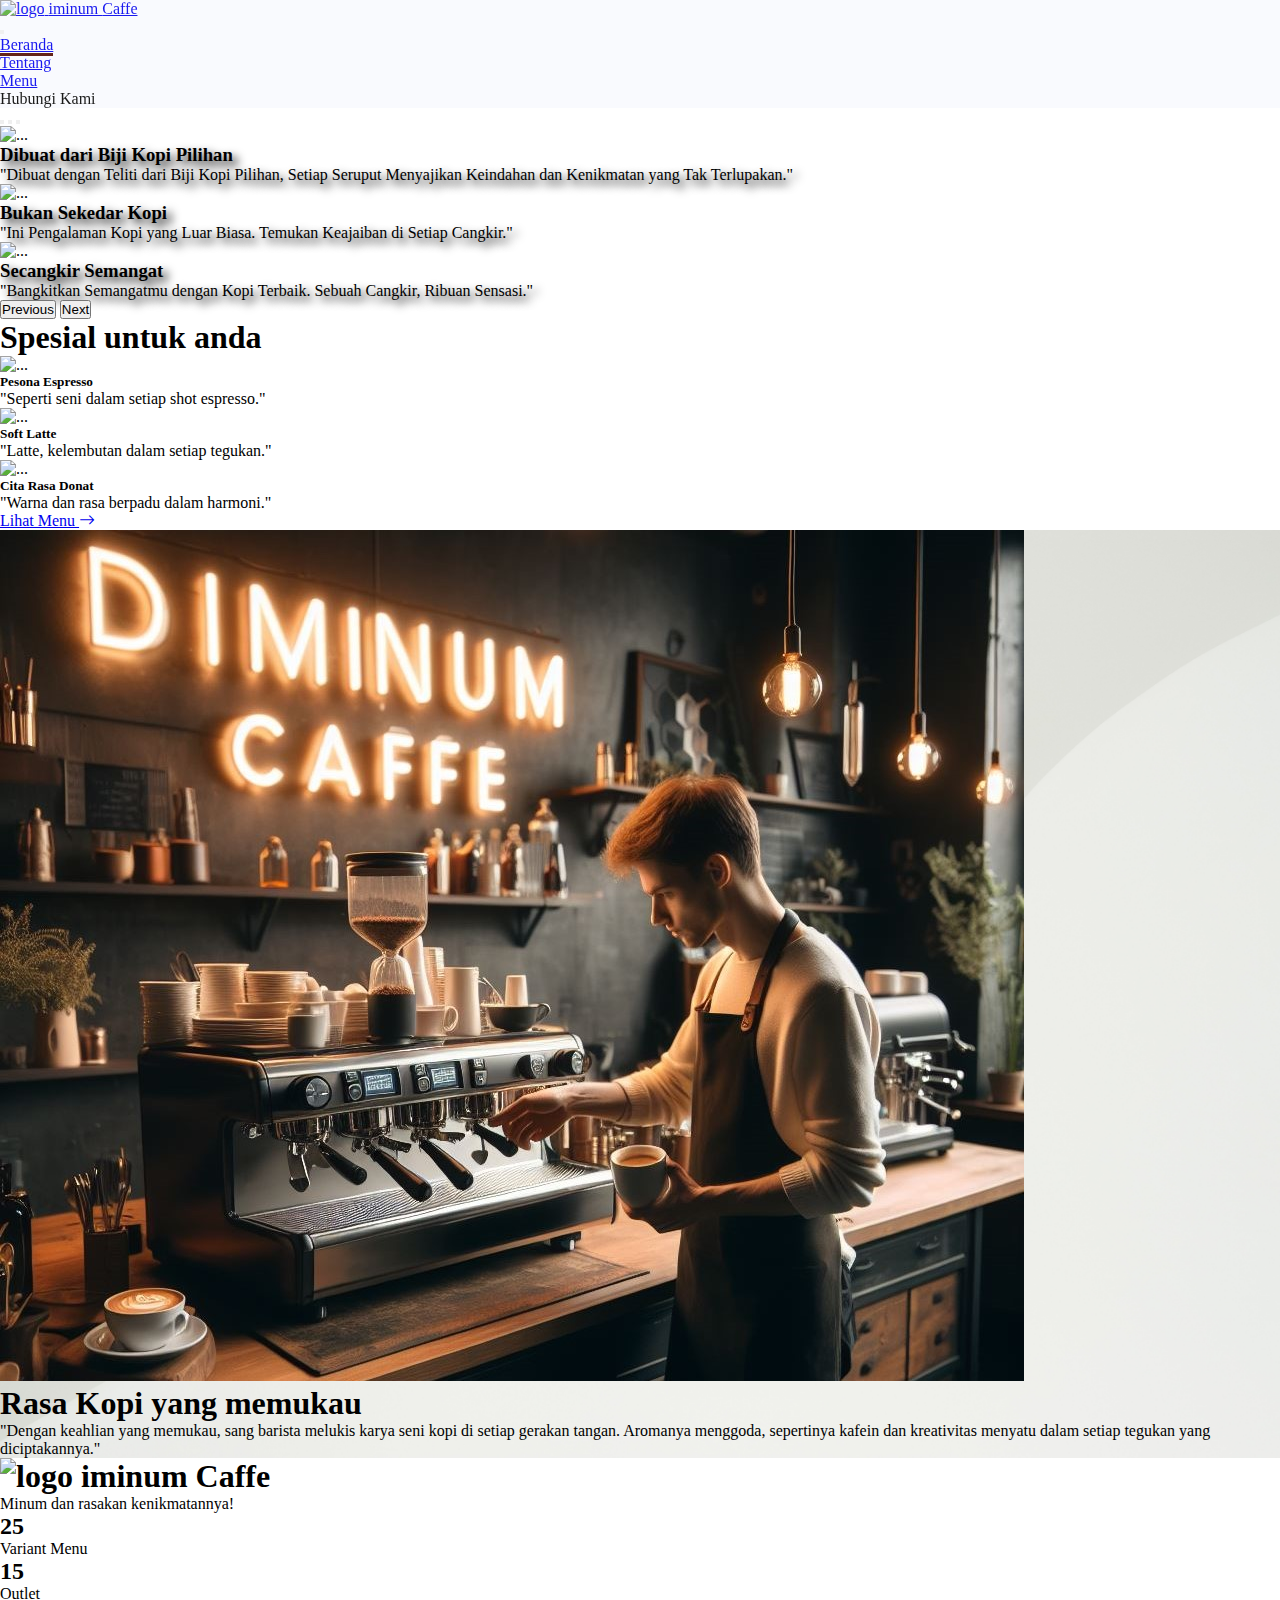
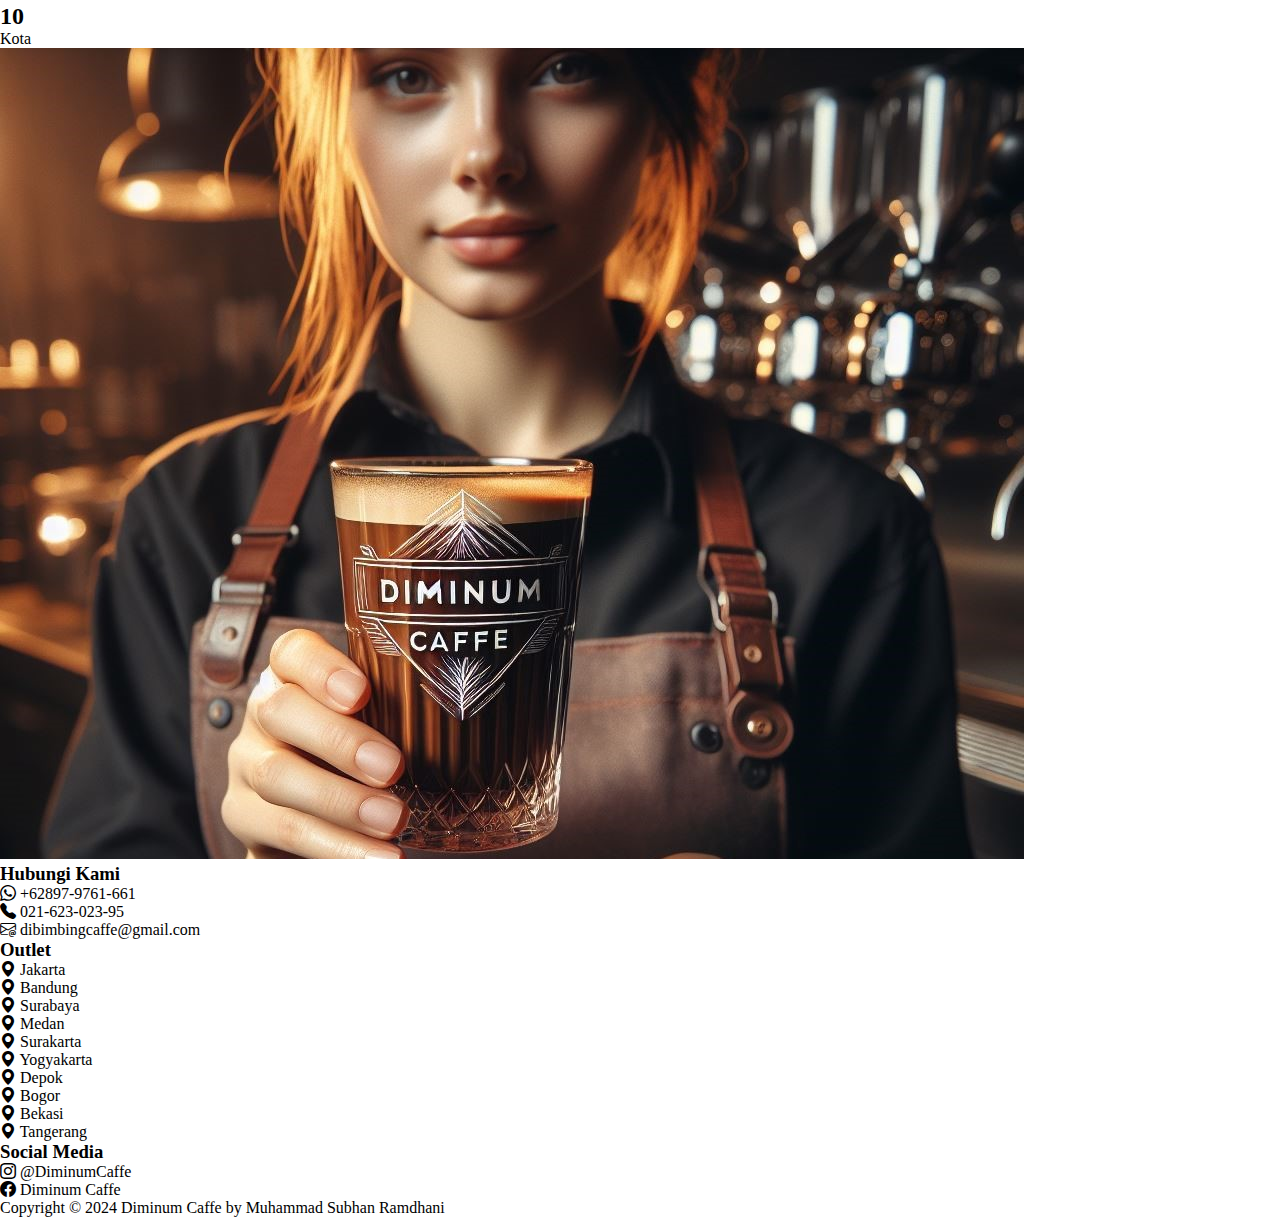
==== index.html @ 0c724bed "Merge branch 'fiturCardSection' into develop" ====
<!DOCTYPE html>
<html lang="en">
  <head>
    <meta charset="utf-8" />
    <meta name="viewport" content="width=device-width, initial-scale=1" />
    <title>Bootstrap demo</title>
    <!-- Bootstrap -->
    <link
      href="https://cdn.jsdelivr.net/npm/bootstrap@5.3.2/dist/css/bootstrap.min.css"
      rel="stylesheet"
      integrity="sha384-T3c6CoIi6uLrA9TneNEoa7RxnatzjcDSCmG1MXxSR1GAsXEV/Dwwykc2MPK8M2HN"
      crossorigin="anonymous"
    />
    <!-- My CSS -->
    <link rel="stylesheet" href="assets/css/style.css" />
    <!-- Icon Bootstrap -->
    <link
      rel="stylesheet"
      href="https://cdn.jsdelivr.net/npm/bootstrap-icons@1.11.3/font/bootstrap-icons.min.css"
    />
  </head>
  <body>
    <!-- Navbar -->
    <nav class="navbar sticky-top navbar-expand-lg">
      <div class="container-lg justify-content-between align-items-start">
        <a
          class="navbar-brand fw-semibold d-block d-flex align-items-center fs-2"
          href="#"
        >
          <img
            src="assets/Logo/logo-bg-white.jpeg"
            alt="logo"
            style="height: 45px"
          />
          <span class="me-2 fw-bold">iminum </span>Caffe
        </a>

        <div class="align-items-end text-end">
          <button
            class="navbar-toggler my-2"
            type="button"
            data-bs-toggle="collapse"
            data-bs-target="#navbarNav"
            aria-controls="navbarNav"
            aria-expanded="false"
            aria-label="Toggle navigation"
          >
            <span class="navbar-toggler-icon"></span>
          </button>
          <div class="collapse navbar-collapse" id="navbarNav">
            <ul class="navbar-nav my-2 fs-5">
              <li class="nav-item mx-3">
                <a class="nav-link active" aria-current="page" href="#"
                  >Beranda</a
                >
              </li>
              <li class="nav-item mx-3">
                <a class="nav-link" href="#">Tentang</a>
              </li>
              <li class="nav-item mx-3">
                <a class="nav-link" href="#">Menu</a>
              </li>
              <li class="nav-item mx-3">
                <a class="nav-link">Hubungi Kami</a>
              </li>
            </ul>
          </div>
        </div>
      </div>
    </nav>
    <!-- End of Navbar -->

    <!-- Carousel -->
    <div class="container-fluid">
      <div
        id="carouselExampleCaptions"
        class="carousel slide"
        data-bs-ride="true"
      >
        <div class="carousel-indicators">
          <button
            type="button"
            data-bs-target="#carouselExampleCaptions"
            data-bs-slide-to="0"
            class="active"
            aria-current="true"
            aria-label="Slide 1"
          ></button>
          <button
            type="button"
            data-bs-target="#carouselExampleCaptions"
            data-bs-slide-to="1"
            aria-label="Slide 2"
          ></button>
          <button
            type="button"
            data-bs-target="#carouselExampleCaptions"
            data-bs-slide-to="2"
            aria-label="Slide 3"
          ></button>
        </div>
        <div class="carousel-inner">
          <div class="carousel-item active">
            <img
              src="assets/images/coffee-beans-cup-table.jpg"
              class="d-block w-100"
              alt="..."
            />
            <div class="carousel-caption d-none d-md-block">
              <h3>Dibuat dari Biji Kopi Pilihan</h3>
              <p class="lead">
                "Dibuat dengan Teliti dari Biji Kopi Pilihan, Setiap Seruput
                Menyajikan Keindahan dan Kenikmatan yang Tak Terlupakan."
              </p>
            </div>
          </div>
          <div class="carousel-item">
            <img
              src="assets/images/fresh-coffee-steams-wooden-table-close-up-generative-ai.jpg"
              class="d-block w-100"
              alt="..."
            />
            <div class="carousel-caption d-none d-md-block">
              <h3>Bukan Sekedar Kopi</h3>
              <p class="lead">
                "Ini Pengalaman Kopi yang Luar Biasa. Temukan Keajaiban di
                Setiap Cangkir."
              </p>
            </div>
          </div>
          <div class="carousel-item">
            <img
              src="assets/images/coffee-latte-with-cookies-coffiee-beans.jpg"
              class="d-block w-100"
              alt="..."
            />
            <div class="carousel-caption d-none d-md-block">
              <h3>Secangkir Semangat</h3>
              <p class="lead">
                "Bangkitkan Semangatmu dengan Kopi Terbaik. Sebuah Cangkir,
                Ribuan Sensasi."
              </p>
            </div>
          </div>
        </div>
        <button
          class="carousel-control-prev"
          type="button"
          data-bs-target="#carouselExampleCaptions"
          data-bs-slide="prev"
        >
          <span class="carousel-control-prev-icon" aria-hidden="true"></span>
          <span class="visually-hidden">Previous</span>
        </button>
        <button
          class="carousel-control-next"
          type="button"
          data-bs-target="#carouselExampleCaptions"
          data-bs-slide="next"
        >
          <span class="carousel-control-next-icon" aria-hidden="true"></span>
          <span class="visually-hidden">Next</span>
        </button>
      </div>
    </div>

    <!-- End of Carousel -->

    <!-- Card Section -->
    <div class="container-lg mt-lg-5 mb-lg-5 my-3 text-center text-lg-start">
      <h1 class="mb-3"><span class="text-danger">Spesial</span> untuk anda</h1>
      <div class="row lg mt-lg-3 mt-1 justify-content-around">
        <div class="col-lg-4 col-sm-8 col-md-6 col-8 my-3">
          <!-- card -->
          <div
            class="card align-items-center border-0 mx-auto"
            style="max-width: 300px"
          >
            <div class="row g-0">
              <div class="col-lg-4 col-md-10">
                <img
                  src="assets/images/cup-of-coffe.jpeg"
                  class="img-fluid rounded-circle"
                  alt="..."
                />
              </div>
              <div class="col-lg-8 col-md-10">
                <div class="card-body">
                  <h5 class="card-title">Pesona Espresso</h5>
                  <p class="card-text">
                    "Seperti seni dalam setiap shot espresso."
                  </p>
                </div>
              </div>
            </div>
          </div>
          <!-- end of card -->
        </div>
        <div class="col-lg-4 col-sm-8 col-md-6 col-8 my-3">
          <!-- card -->
          <div
            class="card align-items-center border-0 mx-auto"
            style="max-width: 300px"
          >
            <div class="row g-0">
              <div class="col-lg-4 col-md-10">
                <img
                  src="assets/images/latte.jpg"
                  class="img-fluid rounded-circle"
                  alt="..."
                />
              </div>
              <div class="col-lg-8 col-md-10">
                <div class="card-body">
                  <h5 class="card-title">Soft Latte</h5>
                  <p class="card-text">
                    "Latte, kelembutan dalam setiap tegukan."
                  </p>
                </div>
              </div>
            </div>
          </div>
          <!-- end of card -->
        </div>
        <div class="col-lg-4 col-sm-8 col-md-6 col-8 my-3">
          <!-- card -->
          <div
            class="card align-items-center border-0 mx-auto"
            style="max-width: 300px"
          >
            <div class="row g-0">
              <div class="col-lg-4 col-md-10">
                <img
                  src="assets/images/donuts.jpg"
                  class="img-fluid rounded-circle"
                  alt="..."
                />
              </div>
              <div class="col-lg-8 col-md-10">
                <div class="card-body">
                  <h5 class="card-title">Cita Rasa Donat</h5>
                  <p class="card-text">
                    "Warna dan rasa berpadu dalam harmoni."
                  </p>
                </div>
              </div>
            </div>
          </div>
          <!-- end of card -->
        </div>
      </div>
      <div class="d-flex justify-content-lg-end justify-content-center">
        <a href="#" class="btn btn-dark mt-3 fs-5"
          >Lihat Menu <i class="bi bi-arrow-right"></i
        ></a>
      </div>
    </div>

    <!-- End of Card Section -->

    <!-- Content -->

    <div class="container-fluid my-5 bg-light bg-image">
      <div class="container-lg">
        <div class="row">
          <div class="col-lg-6 my-5">
            <img
              src="assets/images/barista-making-coffe-diminum-crop.jpeg"
              alt="barista-making-coffe-diminum"
              class="img-fluid rounded"
            />
          </div>
          <div class="col-lg-5 offset-lg-1 lh-lg my-5">
            <h1 class="mb-5">
              <span class="border-top border-danger border-3">Rasa Kopi</span>
              yang memukau
            </h1>
            <p class="lead fs-4">
              "Dengan keahlian yang memukau, sang barista melukis karya seni
              kopi di setiap gerakan tangan. Aromanya menggoda, sepertinya
              kafein dan kreativitas menyatu dalam setiap tegukan yang
              diciptakannya."
            </p>
          </div>
        </div>
      </div>
    </div>

    <!-- End of Content -->

    <!-- Content 2 -->
    <div class="container-fluid my-5">
      <div class="container-lg">
        <div class="row d-flex align-items-center">
          <div class="col-lg-6">
            <h1
              class="fs-1 fw-semibold d-block d-flex align-items-center"
              href="#"
            >
              <img
                src="assets/Logo/logo-bg-white.jpeg"
                alt="logo"
                style="height: 45px"
              />
              <span class="me-2 fw-bold">iminum </span>Caffe
            </h1>
            <p class="lead fw-semibold">Minum dan rasakan kenikmatannya!</p>
            <div class="row mt-5 fw-bold">
              <div class="col-4">
                <h2 class="text-info">25</h2>
                <p>Variant Menu</p>
              </div>
              <div class="col-4">
                <h2 class="text-info">15</h2>
                <p>Outlet</p>
              </div>
              <div class="col-4">
                <h2 class="text-info">10</h2>
                <p>Kota</p>
              </div>
            </div>
          </div>
          <div class="col-lg-5 offset-lg-1">
            <img
              src="assets/images/barista-holding-glass-crop.jpeg"
              alt="barista-holding-glass"
              class="img-fluid rounded-3"
            />
          </div>
        </div>
      </div>
    </div>
    <!-- End of Content 2 -->

    <!-- Footer -->
    <footer>
      <div class="container-fluid bg-dark text-light py-3">
        <div class="container">
          <div class="row d-flex">
            <div class="col-lg-4">
              <h3 class="">Hubungi Kami</h3>
              <ul class="">
                <li><i class="bi bi-whatsapp"></i> +62897-9761-661</li>
                <li><i class="bi bi-telephone-fill"></i> 021-623-023-95</li>
                <li>
                  <i class="bi bi-envelope-at"></i> dibimbingcaffe@gmail.com
                </li>
              </ul>
            </div>
            <div class="col-lg-4">
              <h3 class="">Outlet</h3>
              <div class="d-flex">
                <ul class="me-5">
                  <li><i class="bi bi-geo-alt-fill"></i> Jakarta</li>
                  <li><i class="bi bi-geo-alt-fill"></i> Bandung</li>
                  <li><i class="bi bi-geo-alt-fill"></i> Surabaya</li>
                  <li><i class="bi bi-geo-alt-fill"></i> Medan</li>
                  <li><i class="bi bi-geo-alt-fill"></i> Surakarta</li>
                </ul>
                <ul class="">
                  <li><i class="bi bi-geo-alt-fill"></i> Yogyakarta</li>
                  <li><i class="bi bi-geo-alt-fill"></i> Depok</li>
                  <li><i class="bi bi-geo-alt-fill"></i> Bogor</li>
                  <li><i class="bi bi-geo-alt-fill"></i> Bekasi</li>
                  <li><i class="bi bi-geo-alt-fill"></i> Tangerang</li>
                </ul>
              </div>
            </div>
            <div class="col-lg-4">
              <h3 class="">Social Media</h3>
              <ul class="">
                <li><i class="bi bi-instagram"></i> @DiminumCaffe</li>
                <li><i class="bi bi-facebook"></i> Diminum Caffe</li>
              </ul>
            </div>
          </div>

          <p class="text-center fw-bold">
            Copyright &copy; 2024 Diminum Caffe by Muhammad Subhan Ramdhani
          </p>
        </div>
      </div>
    </footer>
    <!-- End of Footer -->

    <script
      src="https://cdn.jsdelivr.net/npm/bootstrap@5.3.2/dist/js/bootstrap.bundle.min.js"
      integrity="sha384-C6RzsynM9kWDrMNeT87bh95OGNyZPhcTNXj1NW7RuBCsyN/o0jlpcV8Qyq46cDfL"
      crossorigin="anonymous"
    ></script>
  </body>
</html>
---- assets/css/style.css ----
*{
    margin: 0;
    padding: 0;
}
.navbar {
    background-color: #f9fafe;
    opacity: 0.9;
}

.nav-link{
    border-bottom: 3px solid transparent;
    transition: ease-in-out 0.3s;
    position: relative;
}

.nav-link.active , .nav-link:hover{
    border-bottom: 3px solid #520c01;
}

.carousel-item img {
    height: 500px;
    object-fit: cover;
}

.carousel-caption{
    text-shadow: 5px 5px 10px #000000;
}

.bg-image {
    background-image: url("../images/background.jpg");
    background-size: cover;
}

footer ul {
    list-style: none;
    list-style-position: inside;
    padding-left: 0;
}

@media only screen and (max-width: 700px) {
    .carousel-item img {
        height: 300px;
        object-fit: cover;
    }
}
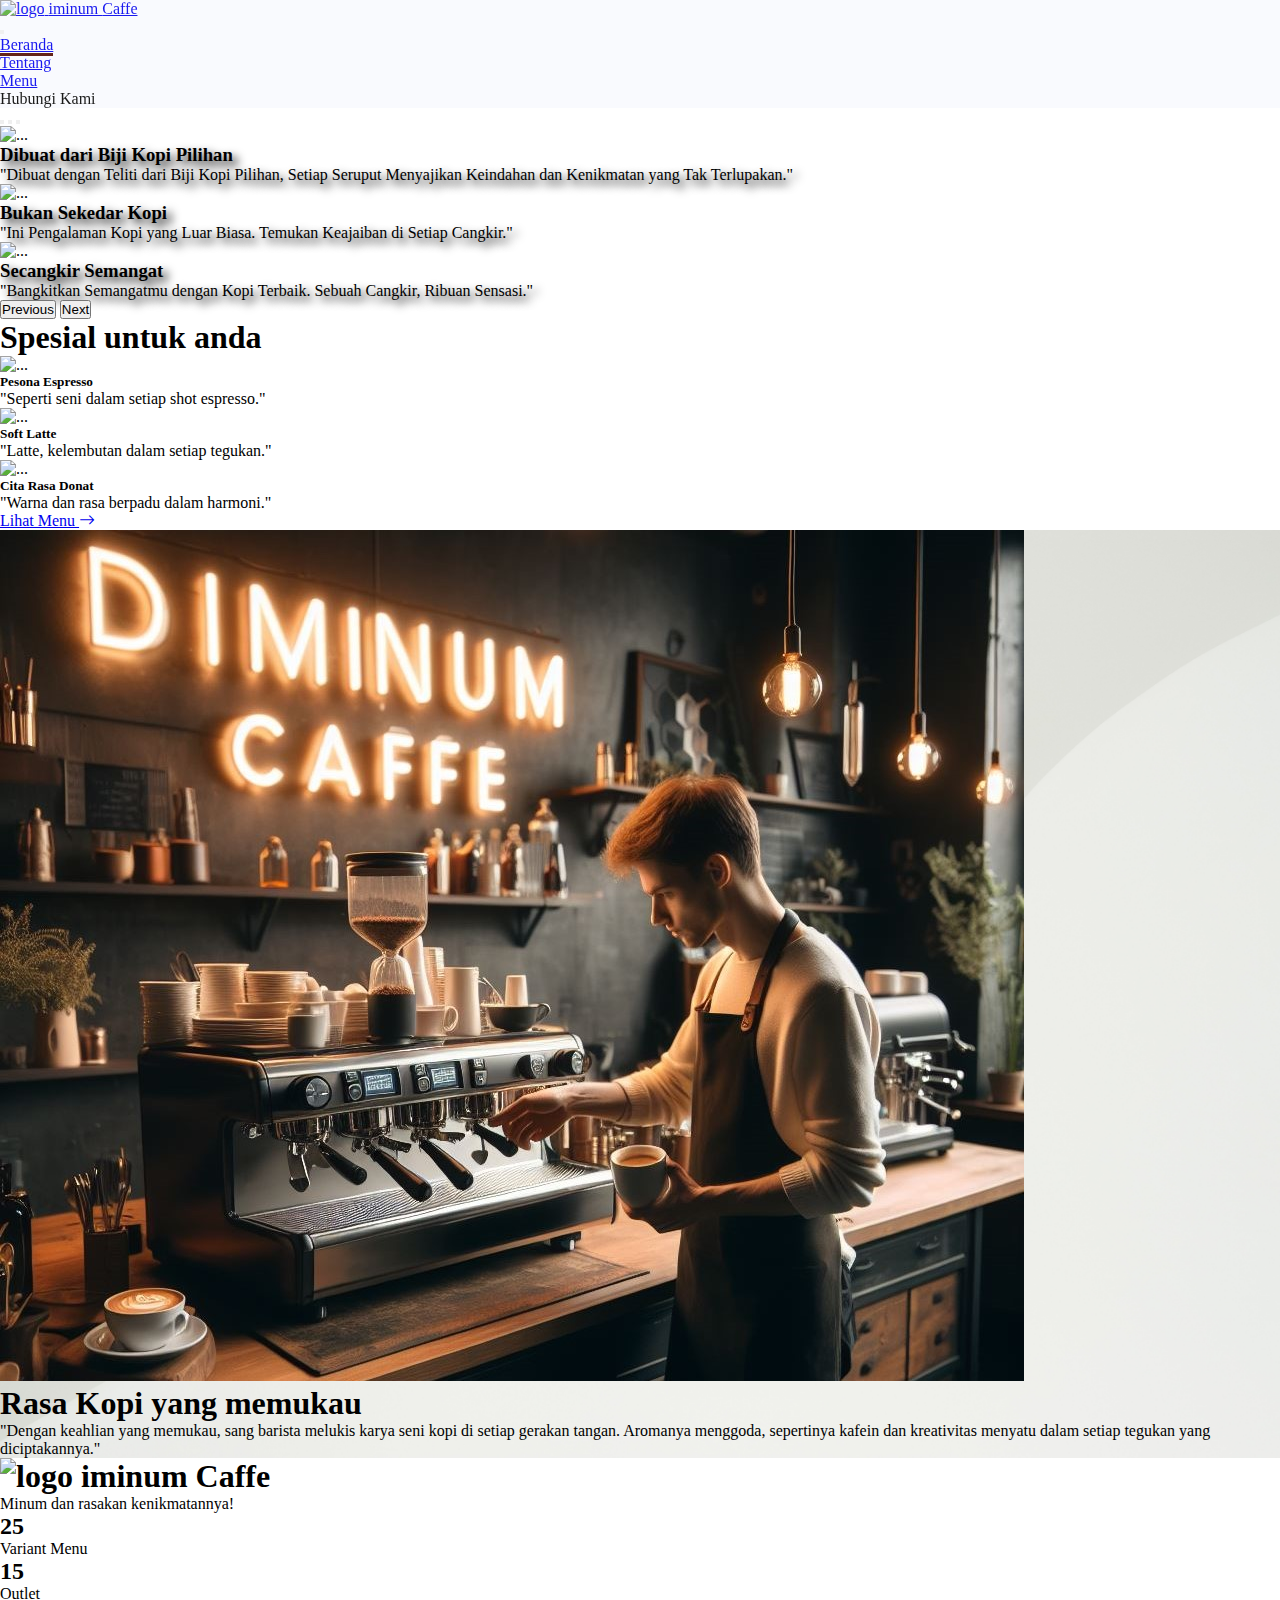
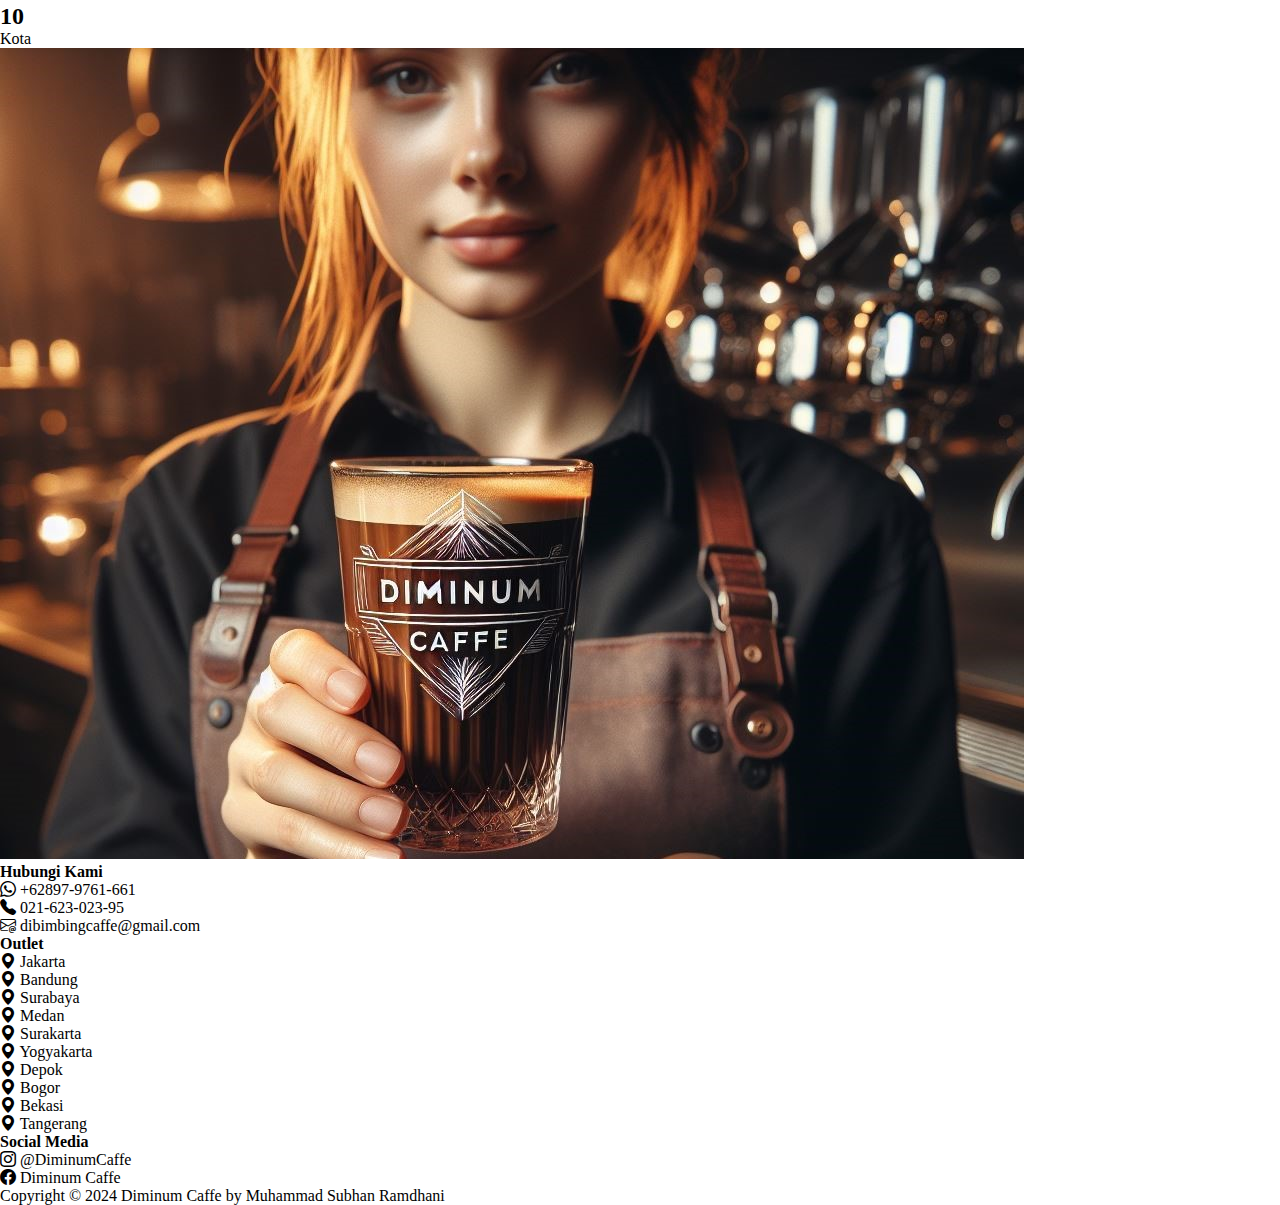
==== commit 4a00d771: "Merge branch 'fiturFooter' into develop" ====
--- a/index.html
+++ b/index.html
@@ -337,8 +337,8 @@
       <div class="container-fluid bg-dark text-light py-3">
         <div class="container">
           <div class="row d-flex">
-            <div class="col-lg-4">
-              <h3 class="">Hubungi Kami</h3>
+            <div class="col-lg-4 justify-content-center">
+              <h4 class="">Hubungi Kami</h4>
               <ul class="">
                 <li><i class="bi bi-whatsapp"></i> +62897-9761-661</li>
                 <li><i class="bi bi-telephone-fill"></i> 021-623-023-95</li>
@@ -347,8 +347,8 @@
                 </li>
               </ul>
             </div>
-            <div class="col-lg-4">
-              <h3 class="">Outlet</h3>
+            <div class="col-lg-4 justify-content-center">
+              <h4 class="">Outlet</h4>
               <div class="d-flex">
                 <ul class="me-5">
                   <li><i class="bi bi-geo-alt-fill"></i> Jakarta</li>
@@ -366,8 +366,8 @@
                 </ul>
               </div>
             </div>
-            <div class="col-lg-4">
-              <h3 class="">Social Media</h3>
+            <div class="col-lg-4 justify-content-center">
+              <h4 class="">Social Media</h4>
               <ul class="">
                 <li><i class="bi bi-instagram"></i> @DiminumCaffe</li>
                 <li><i class="bi bi-facebook"></i> Diminum Caffe</li>
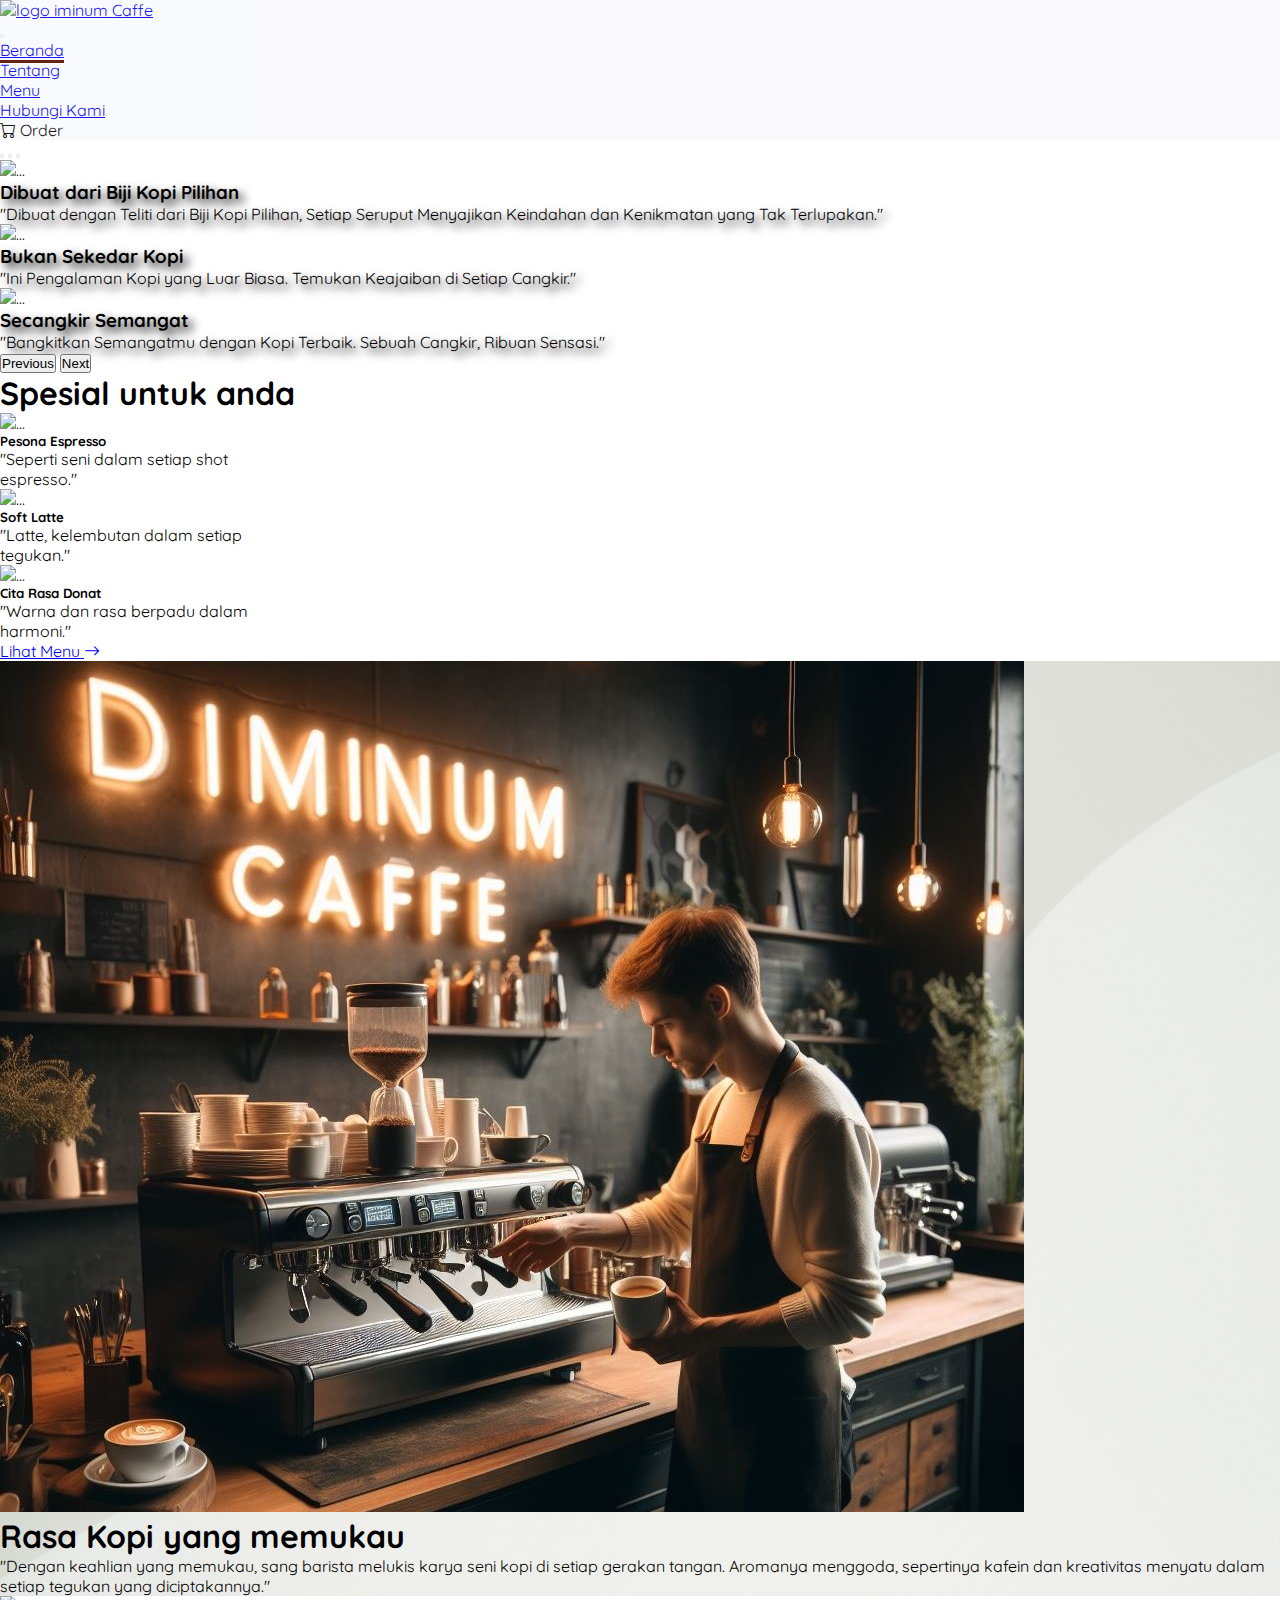
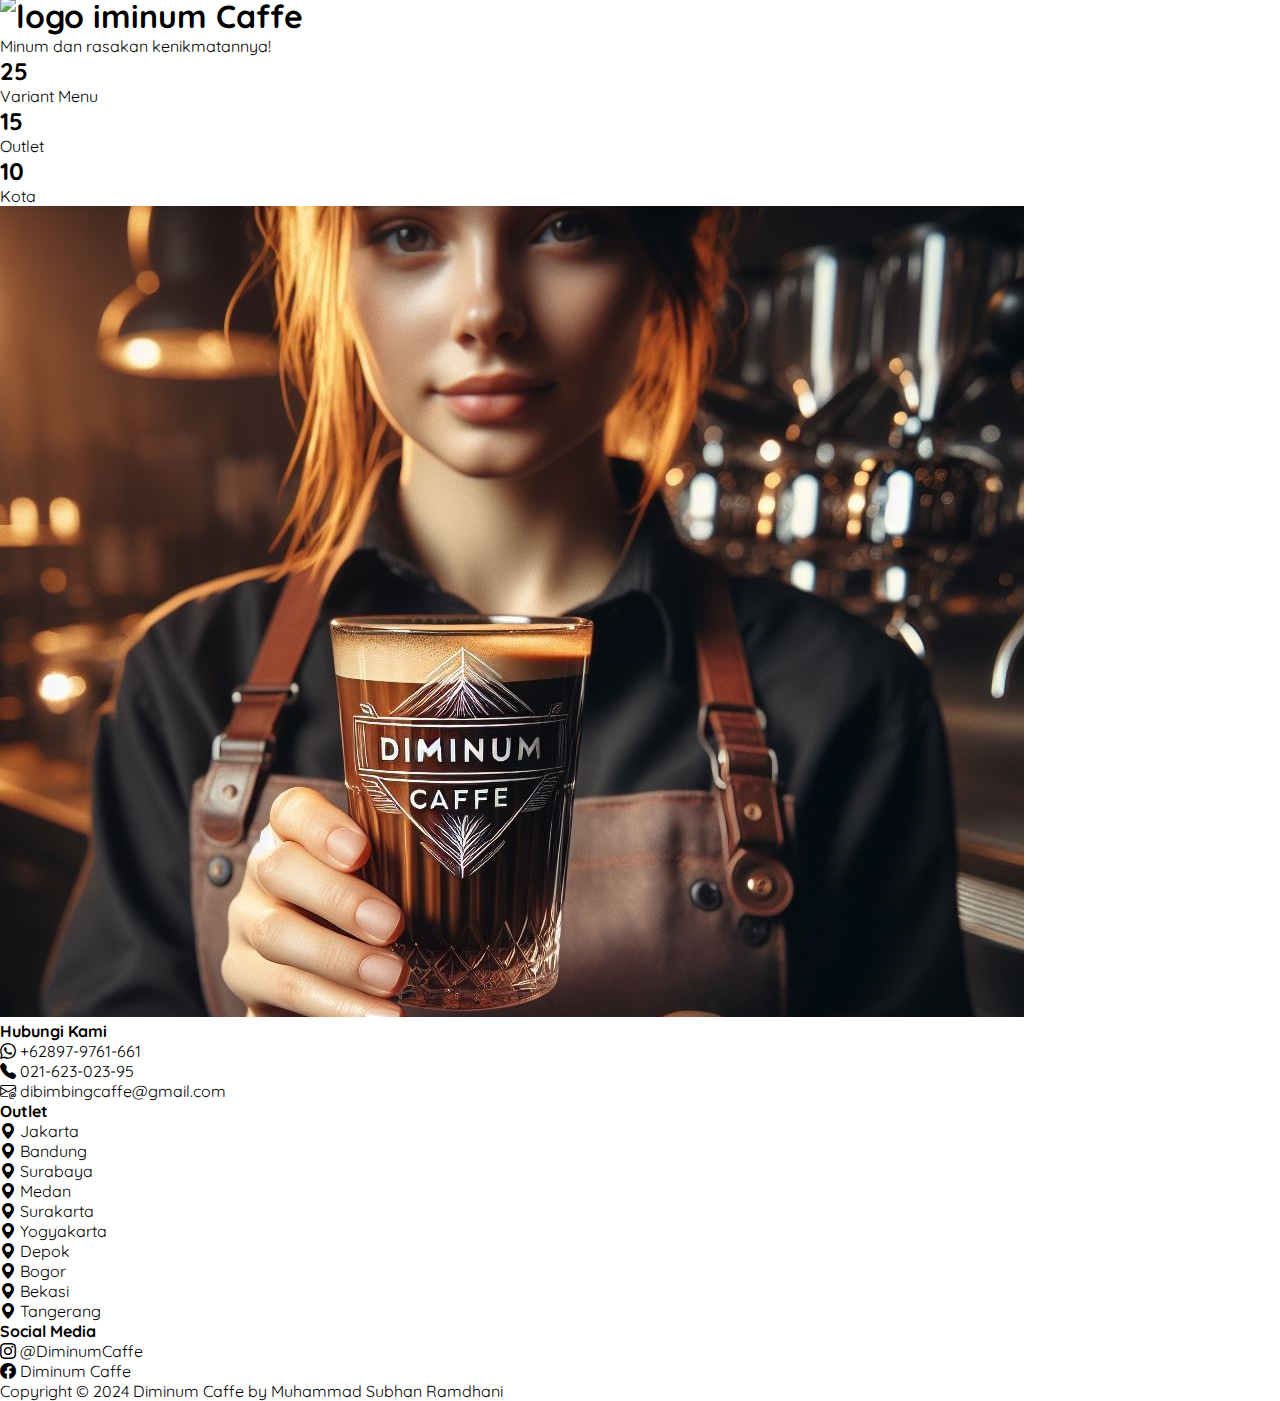
==== commit 2be4972e: "Merge branch 'develop'" ====
--- a/index.html
+++ b/index.html
@@ -18,6 +18,12 @@
       rel="stylesheet"
       href="https://cdn.jsdelivr.net/npm/bootstrap-icons@1.11.3/font/bootstrap-icons.min.css"
     />
+    <link rel="preconnect" href="https://fonts.googleapis.com" />
+    <link rel="preconnect" href="https://fonts.gstatic.com" crossorigin />
+    <link
+      href="https://fonts.googleapis.com/css2?family=Kalam:wght@400;700&family=Poppins:ital,wght@0,300;0,400;0,500;0,700;1,400&family=Quicksand:wght@500;700&family=Roboto:ital,wght@0,500;1,300;1,700&display=swap"
+      rel="stylesheet"
+    />
   </head>
   <body>
     <!-- Navbar -->
@@ -48,20 +54,25 @@
             <span class="navbar-toggler-icon"></span>
           </button>
           <div class="collapse navbar-collapse" id="navbarNav">
-            <ul class="navbar-nav my-2 fs-5">
+            <ul class="navbar-nav mt-2 fs-md-5">
               <li class="nav-item mx-3">
                 <a class="nav-link active" aria-current="page" href="#"
                   >Beranda</a
                 >
               </li>
               <li class="nav-item mx-3">
-                <a class="nav-link" href="#">Tentang</a>
+                <a class="nav-link" href="about.html">Tentang</a>
               </li>
               <li class="nav-item mx-3">
-                <a class="nav-link" href="#">Menu</a>
+                <a class="nav-link" href="menu.html">Menu</a>
               </li>
               <li class="nav-item mx-3">
-                <a class="nav-link">Hubungi Kami</a>
+                <a class="nav-link" href="contact.html">Hubungi Kami</a>
+              </li>
+              <li class="nav-item mx-3">
+                <a class="btn btn-outline-dark"
+                  ><i class="bi bi-cart"></i> Order</a
+                >
               </li>
             </ul>
           </div>
@@ -163,175 +174,176 @@
         </button>
       </div>
     </div>
-
     <!-- End of Carousel -->
 
-    <!-- Card Section -->
-    <div class="container-lg mt-lg-5 mb-lg-5 my-3 text-center text-lg-start">
-      <h1 class="mb-3"><span class="text-danger">Spesial</span> untuk anda</h1>
-      <div class="row lg mt-lg-3 mt-1 justify-content-around">
-        <div class="col-lg-4 col-sm-8 col-md-6 col-8 my-3">
-          <!-- card -->
-          <div
-            class="card align-items-center border-0 mx-auto"
-            style="max-width: 300px"
-          >
-            <div class="row g-0">
-              <div class="col-lg-4 col-md-10">
+    <header>
+      <!-- Card Section -->
+      <div class="container-lg mt-lg-5 mb-lg-5 my-3 text-center text-lg-start">
+        <h1 class="mb-3">
+          <span class="text-danger">Spesial</span> untuk anda
+        </h1>
+        <div class="row lg mt-lg-3 mt-1 justify-content-around">
+          <div class="col-lg-4 col-sm-8 col-md-6 col-8 my-3">
+            <!-- card -->
+            <div
+              class="card align-items-center border-0 mx-auto"
+              style="max-width: 300px"
+            >
+              <div class="row g-0">
+                <div class="col-lg-4 col-md-10">
+                  <img
+                    src="assets/images/cup-of-coffe.jpeg"
+                    class="img-fluid rounded-circle"
+                    alt="..."
+                  />
+                </div>
+                <div class="col-lg-8 col-md-10">
+                  <div class="card-body">
+                    <h5 class="card-title">Pesona Espresso</h5>
+                    <p class="card-text">
+                      "Seperti seni dalam setiap shot espresso."
+                    </p>
+                  </div>
+                </div>
+              </div>
+            </div>
+            <!-- end of card -->
+          </div>
+          <div class="col-lg-4 col-sm-8 col-md-6 col-8 my-3">
+            <!-- card -->
+            <div
+              class="card align-items-center border-0 mx-auto"
+              style="max-width: 300px"
+            >
+              <div class="row g-0">
+                <div class="col-lg-4 col-md-10">
+                  <img
+                    src="assets/images/latte.jpg"
+                    class="img-fluid rounded-circle"
+                    alt="..."
+                  />
+                </div>
+                <div class="col-lg-8 col-md-10">
+                  <div class="card-body">
+                    <h5 class="card-title">Soft Latte</h5>
+                    <p class="card-text">
+                      "Latte, kelembutan dalam setiap tegukan."
+                    </p>
+                  </div>
+                </div>
+              </div>
+            </div>
+            <!-- end of card -->
+          </div>
+          <div class="col-lg-4 col-sm-8 col-md-6 col-8 my-3">
+            <!-- card -->
+            <div
+              class="card align-items-center border-0 mx-auto"
+              style="max-width: 300px"
+            >
+              <div class="row g-0">
+                <div class="col-lg-4 col-md-10">
+                  <img
+                    src="assets/images/donuts.jpg"
+                    class="img-fluid rounded-circle"
+                    alt="..."
+                  />
+                </div>
+                <div class="col-lg-8 col-md-10">
+                  <div class="card-body">
+                    <h5 class="card-title">Cita Rasa Donat</h5>
+                    <p class="card-text">
+                      "Warna dan rasa berpadu dalam harmoni."
+                    </p>
+                  </div>
+                </div>
+              </div>
+            </div>
+            <!-- end of card -->
+          </div>
+        </div>
+        <div class="d-flex justify-content-lg-end justify-content-center">
+          <a href="#" class="btn btn-dark mt-3 fs-5"
+            >Lihat Menu <i class="bi bi-arrow-right"></i
+          ></a>
+        </div>
+      </div>
+      <!-- End of Card Section -->
+    </header>
+
+    <main>
+      <!-- Content -->
+      <div class="container-fluid my-5 bg-light bg-image">
+        <div class="container-lg">
+          <div class="row">
+            <div class="col-lg-6 my-5">
+              <img
+                src="assets/images/barista-making-coffe-diminum-crop.jpeg"
+                alt="barista-making-coffe-diminum"
+                class="img-fluid rounded"
+              />
+            </div>
+            <div class="col-lg-5 offset-lg-1 lh-lg my-5">
+              <h1 class="mb-5">
+                <span class="border-top border-danger border-3">Rasa Kopi</span>
+                yang memukau
+              </h1>
+              <p class="lead fs-4">
+                "Dengan keahlian yang memukau, sang barista melukis karya seni
+                kopi di setiap gerakan tangan. Aromanya menggoda, sepertinya
+                kafein dan kreativitas menyatu dalam setiap tegukan yang
+                diciptakannya."
+              </p>
+            </div>
+          </div>
+        </div>
+      </div>
+      <!-- End of Content -->
+
+      <!-- Content 2 -->
+      <div class="container-fluid my-5">
+        <div class="container-lg">
+          <div class="row d-flex align-items-center">
+            <div class="col-lg-6">
+              <h1
+                class="fs-1 fw-semibold d-block d-flex align-items-center"
+                href="#"
+              >
                 <img
-                  src="assets/images/cup-of-coffe.jpeg"
-                  class="img-fluid rounded-circle"
-                  alt="..."
+                  src="assets/Logo/logo-bg-white.jpeg"
+                  alt="logo"
+                  style="height: 45px"
                 />
+                <span class="me-2 fw-bold">iminum </span>Caffe
+              </h1>
+              <p class="lead fw-semibold">Minum dan rasakan kenikmatannya!</p>
+              <div class="row mt-5 fw-bold">
+                <div class="col-4">
+                  <h2 class="text-info">25</h2>
+                  <p>Variant Menu</p>
+                </div>
+                <div class="col-4">
+                  <h2 class="text-info">15</h2>
+                  <p>Outlet</p>
+                </div>
+                <div class="col-4">
+                  <h2 class="text-info">10</h2>
+                  <p>Kota</p>
+                </div>
               </div>
-              <div class="col-lg-8 col-md-10">
-                <div class="card-body">
-                  <h5 class="card-title">Pesona Espresso</h5>
-                  <p class="card-text">
-                    "Seperti seni dalam setiap shot espresso."
-                  </p>
-                </div>
-              </div>
-            </div>
-          </div>
-          <!-- end of card -->
-        </div>
-        <div class="col-lg-4 col-sm-8 col-md-6 col-8 my-3">
-          <!-- card -->
-          <div
-            class="card align-items-center border-0 mx-auto"
-            style="max-width: 300px"
-          >
-            <div class="row g-0">
-              <div class="col-lg-4 col-md-10">
-                <img
-                  src="assets/images/latte.jpg"
-                  class="img-fluid rounded-circle"
-                  alt="..."
-                />
-              </div>
-              <div class="col-lg-8 col-md-10">
-                <div class="card-body">
-                  <h5 class="card-title">Soft Latte</h5>
-                  <p class="card-text">
-                    "Latte, kelembutan dalam setiap tegukan."
-                  </p>
-                </div>
-              </div>
-            </div>
-          </div>
-          <!-- end of card -->
-        </div>
-        <div class="col-lg-4 col-sm-8 col-md-6 col-8 my-3">
-          <!-- card -->
-          <div
-            class="card align-items-center border-0 mx-auto"
-            style="max-width: 300px"
-          >
-            <div class="row g-0">
-              <div class="col-lg-4 col-md-10">
-                <img
-                  src="assets/images/donuts.jpg"
-                  class="img-fluid rounded-circle"
-                  alt="..."
-                />
-              </div>
-              <div class="col-lg-8 col-md-10">
-                <div class="card-body">
-                  <h5 class="card-title">Cita Rasa Donat</h5>
-                  <p class="card-text">
-                    "Warna dan rasa berpadu dalam harmoni."
-                  </p>
-                </div>
-              </div>
-            </div>
-          </div>
-          <!-- end of card -->
-        </div>
-      </div>
-      <div class="d-flex justify-content-lg-end justify-content-center">
-        <a href="#" class="btn btn-dark mt-3 fs-5"
-          >Lihat Menu <i class="bi bi-arrow-right"></i
-        ></a>
-      </div>
-    </div>
-
-    <!-- End of Card Section -->
-
-    <!-- Content -->
-
-    <div class="container-fluid my-5 bg-light bg-image">
-      <div class="container-lg">
-        <div class="row">
-          <div class="col-lg-6 my-5">
-            <img
-              src="assets/images/barista-making-coffe-diminum-crop.jpeg"
-              alt="barista-making-coffe-diminum"
-              class="img-fluid rounded"
-            />
-          </div>
-          <div class="col-lg-5 offset-lg-1 lh-lg my-5">
-            <h1 class="mb-5">
-              <span class="border-top border-danger border-3">Rasa Kopi</span>
-              yang memukau
-            </h1>
-            <p class="lead fs-4">
-              "Dengan keahlian yang memukau, sang barista melukis karya seni
-              kopi di setiap gerakan tangan. Aromanya menggoda, sepertinya
-              kafein dan kreativitas menyatu dalam setiap tegukan yang
-              diciptakannya."
-            </p>
-          </div>
-        </div>
-      </div>
-    </div>
-
-    <!-- End of Content -->
-
-    <!-- Content 2 -->
-    <div class="container-fluid my-5">
-      <div class="container-lg">
-        <div class="row d-flex align-items-center">
-          <div class="col-lg-6">
-            <h1
-              class="fs-1 fw-semibold d-block d-flex align-items-center"
-              href="#"
-            >
+            </div>
+            <div class="col-lg-5 offset-lg-1">
               <img
-                src="assets/Logo/logo-bg-white.jpeg"
-                alt="logo"
-                style="height: 45px"
+                src="assets/images/barista-holding-glass-crop.jpeg"
+                alt="barista-holding-glass"
+                class="img-fluid rounded-3"
               />
-              <span class="me-2 fw-bold">iminum </span>Caffe
-            </h1>
-            <p class="lead fw-semibold">Minum dan rasakan kenikmatannya!</p>
-            <div class="row mt-5 fw-bold">
-              <div class="col-4">
-                <h2 class="text-info">25</h2>
-                <p>Variant Menu</p>
-              </div>
-              <div class="col-4">
-                <h2 class="text-info">15</h2>
-                <p>Outlet</p>
-              </div>
-              <div class="col-4">
-                <h2 class="text-info">10</h2>
-                <p>Kota</p>
-              </div>
-            </div>
-          </div>
-          <div class="col-lg-5 offset-lg-1">
-            <img
-              src="assets/images/barista-holding-glass-crop.jpeg"
-              alt="barista-holding-glass"
-              class="img-fluid rounded-3"
-            />
-          </div>
-        </div>
-      </div>
-    </div>
-    <!-- End of Content 2 -->
-
+            </div>
+          </div>
+        </div>
+      </div>
+      <!-- End of Content 2 -->
+    </main>
     <!-- Footer -->
     <footer>
       <div class="container-fluid bg-dark text-light py-3">
--- a/assets/css/style.css
+++ b/assets/css/style.css
@@ -1,6 +1,10 @@
 *{
     margin: 0;
     padding: 0;
+}
+
+body {
+    font-family: 'Quicksand', sans-serif;
 }
 .navbar {
     background-color: #f9fafe;
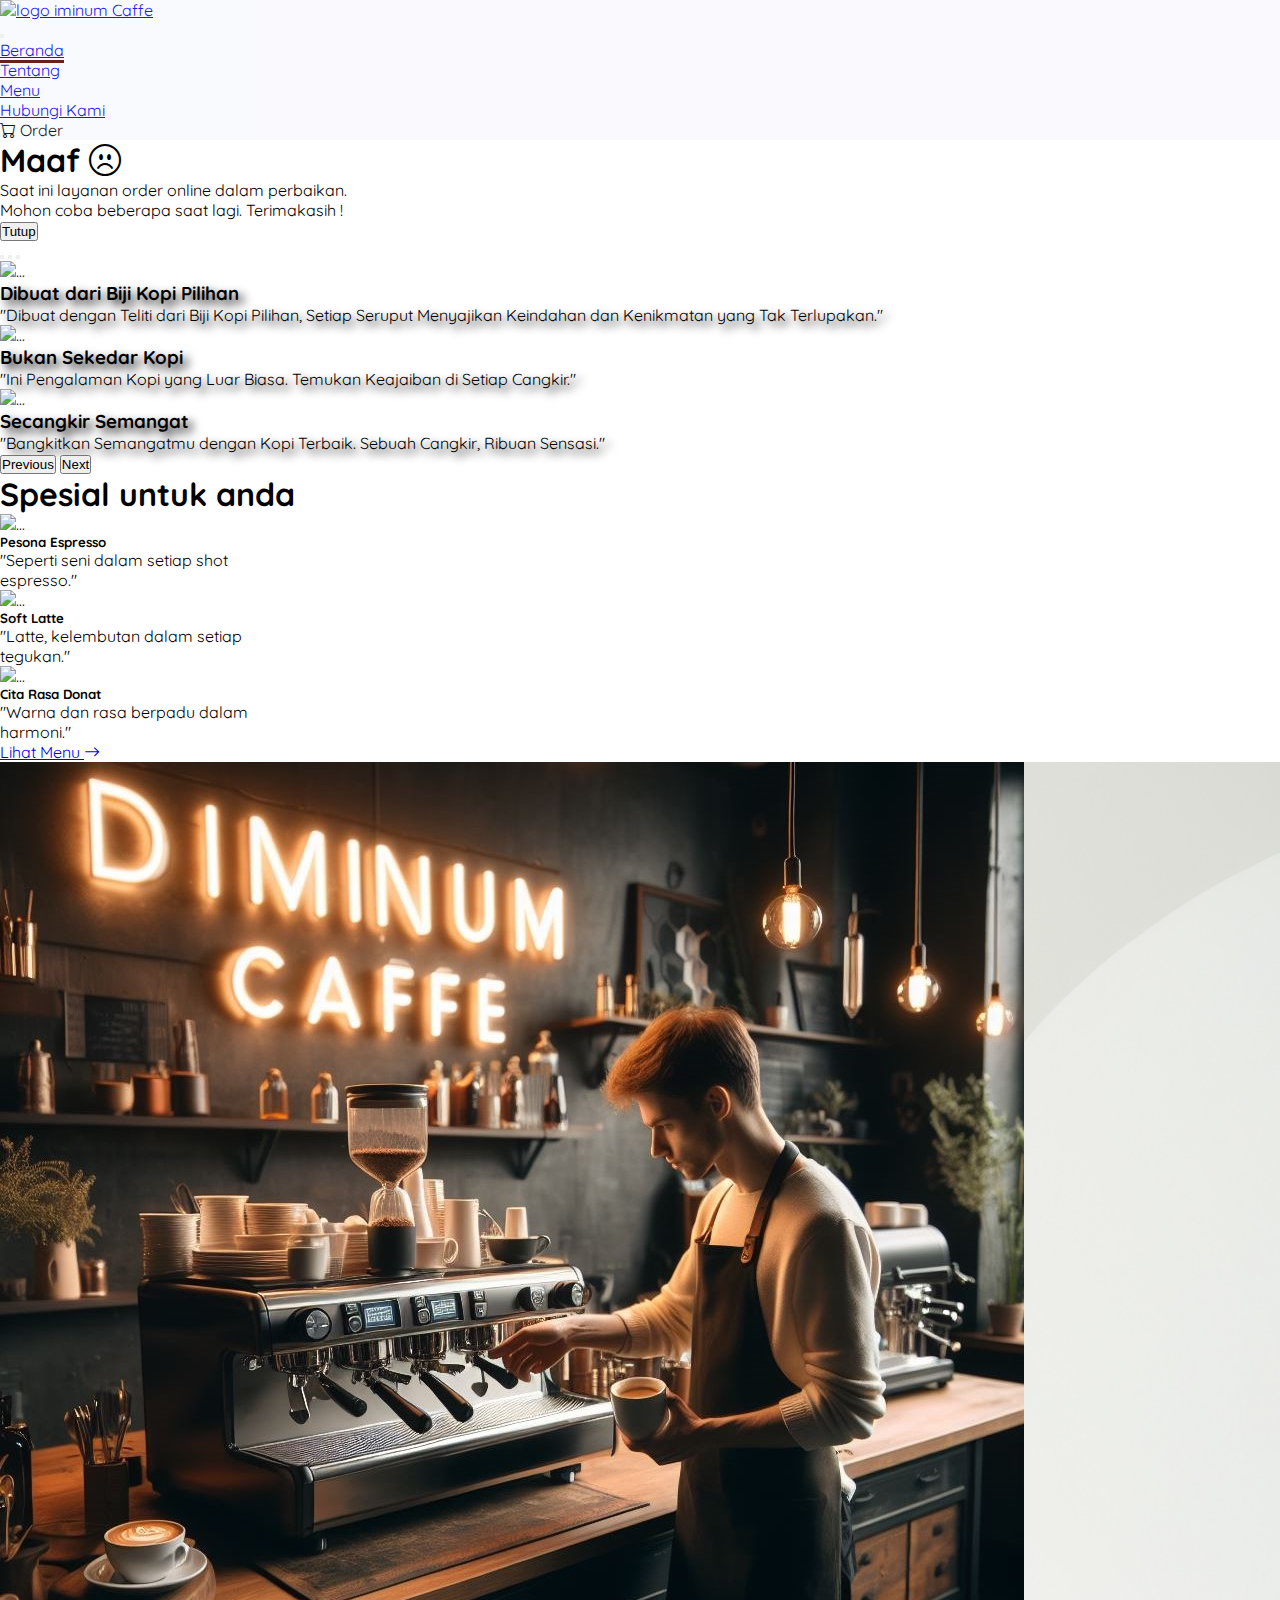
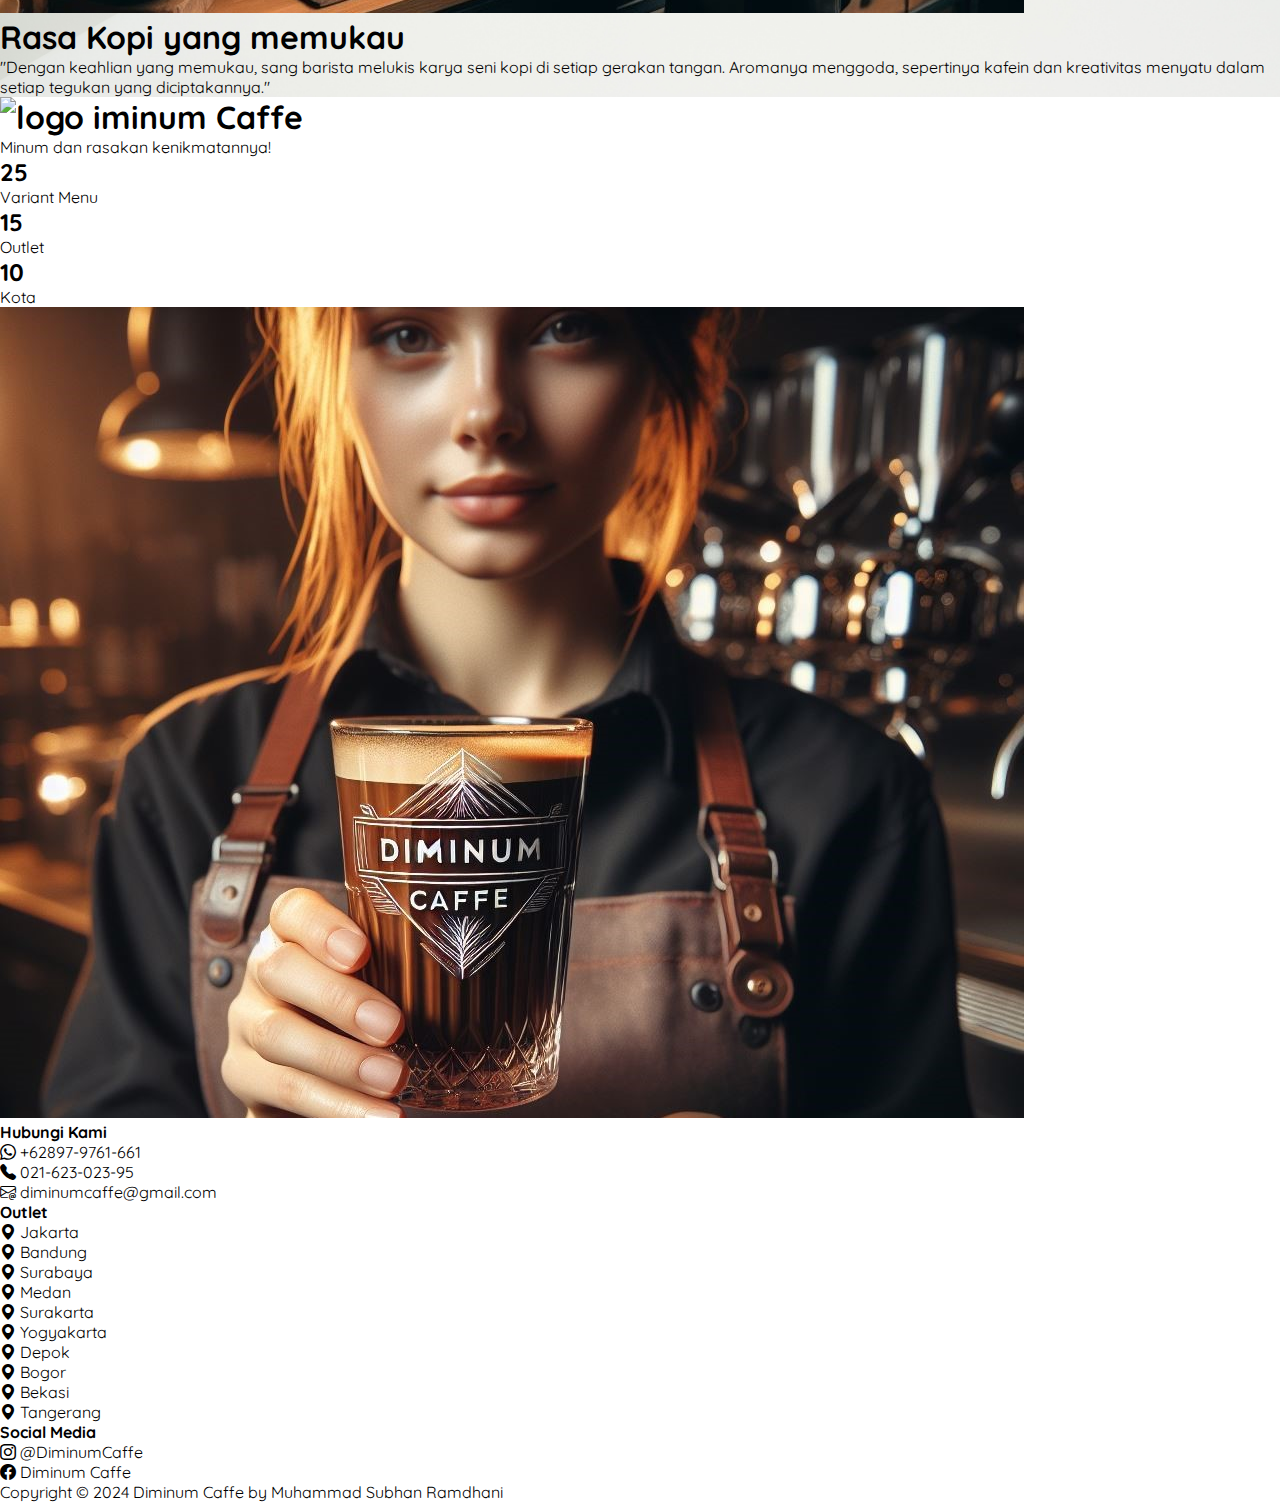
==== commit 11b59074: "menambahkan fitur modal" ====
--- a/index.html
+++ b/index.html
@@ -30,7 +30,7 @@
     <nav class="navbar sticky-top navbar-expand-lg">
       <div class="container-lg justify-content-between align-items-start">
         <a
-          class="navbar-brand fw-semibold d-block d-flex align-items-center fs-2"
+          class="navbar-brand fw-semibold d-block d-flex align-items-center fs-3"
           href="#"
         >
           <img
@@ -70,7 +70,10 @@
                 <a class="nav-link" href="contact.html">Hubungi Kami</a>
               </li>
               <li class="nav-item mx-3">
-                <a class="btn btn-outline-dark"
+                <a
+                  class="btn btn-outline-dark"
+                  data-bs-toggle="modal"
+                  data-bs-target="#exampleModal"
                   ><i class="bi bi-cart"></i> Order</a
                 >
               </li>
@@ -80,6 +83,41 @@
       </div>
     </nav>
     <!-- End of Navbar -->
+
+    <!-- Modal -->
+    <div
+      class="modal fade"
+      id="exampleModal"
+      tabindex="-1"
+      aria-labelledby="exampleModalLabel"
+      aria-hidden="true"
+    >
+      <div class="modal-dialog modal-md">
+        <div class="modal-content">
+          <div class="modal-header">
+            <h1 class="modal-title fs-5" id="exampleModalLabel">
+              Maaf <i class="bi bi-emoji-frown fs-3"></i>
+            </h1>
+          </div>
+          <div class="modal-body">
+            <p>
+              Saat ini layanan order online dalam perbaikan. <br />
+              Mohon coba beberapa saat lagi. Terimakasih !
+            </p>
+          </div>
+          <div class="modal-footer">
+            <button
+              type="button"
+              class="btn btn-secondary"
+              data-bs-dismiss="modal"
+            >
+              Tutup
+            </button>
+          </div>
+        </div>
+      </div>
+    </div>
+    <!-- End of Modal -->
 
     <!-- Carousel -->
     <div class="container-fluid">
@@ -355,7 +393,7 @@
                 <li><i class="bi bi-whatsapp"></i> +62897-9761-661</li>
                 <li><i class="bi bi-telephone-fill"></i> 021-623-023-95</li>
                 <li>
-                  <i class="bi bi-envelope-at"></i> dibimbingcaffe@gmail.com
+                  <i class="bi bi-envelope-at"></i> diminumcaffe@gmail.com
                 </li>
               </ul>
             </div>
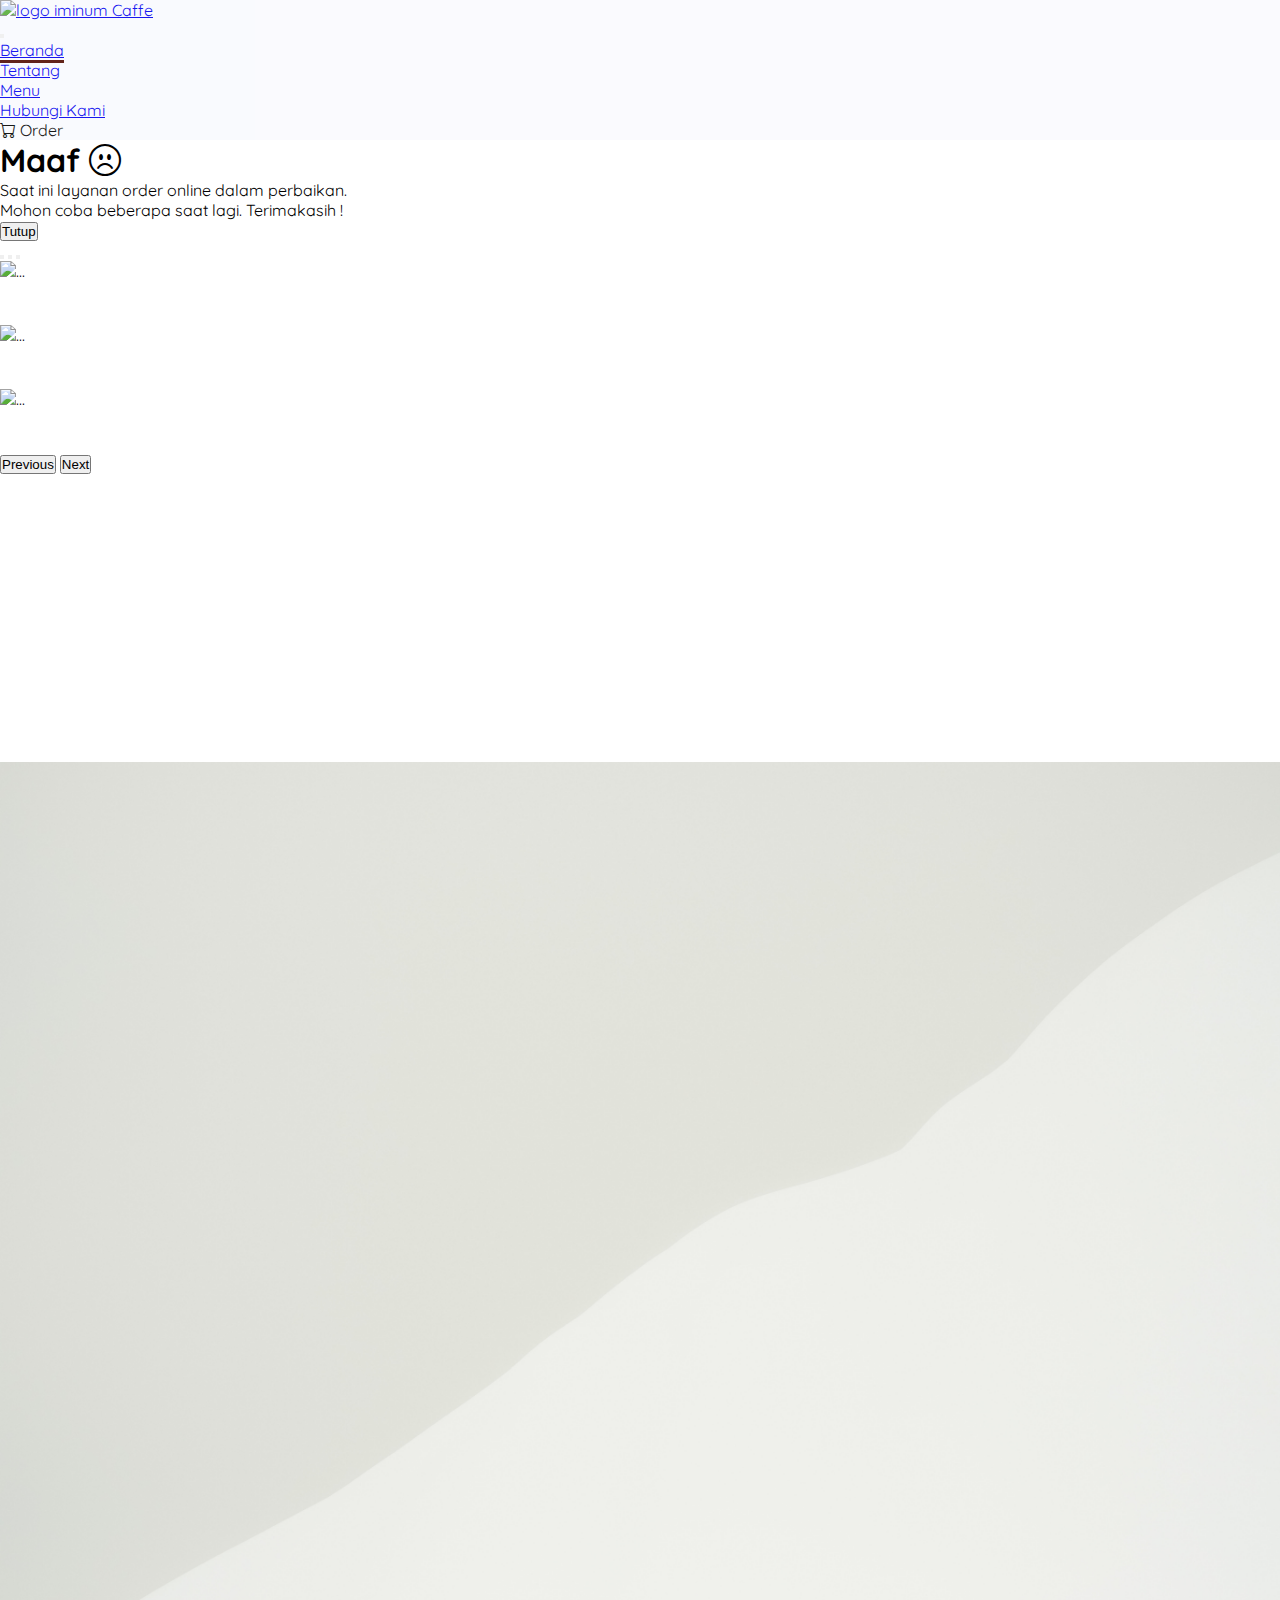
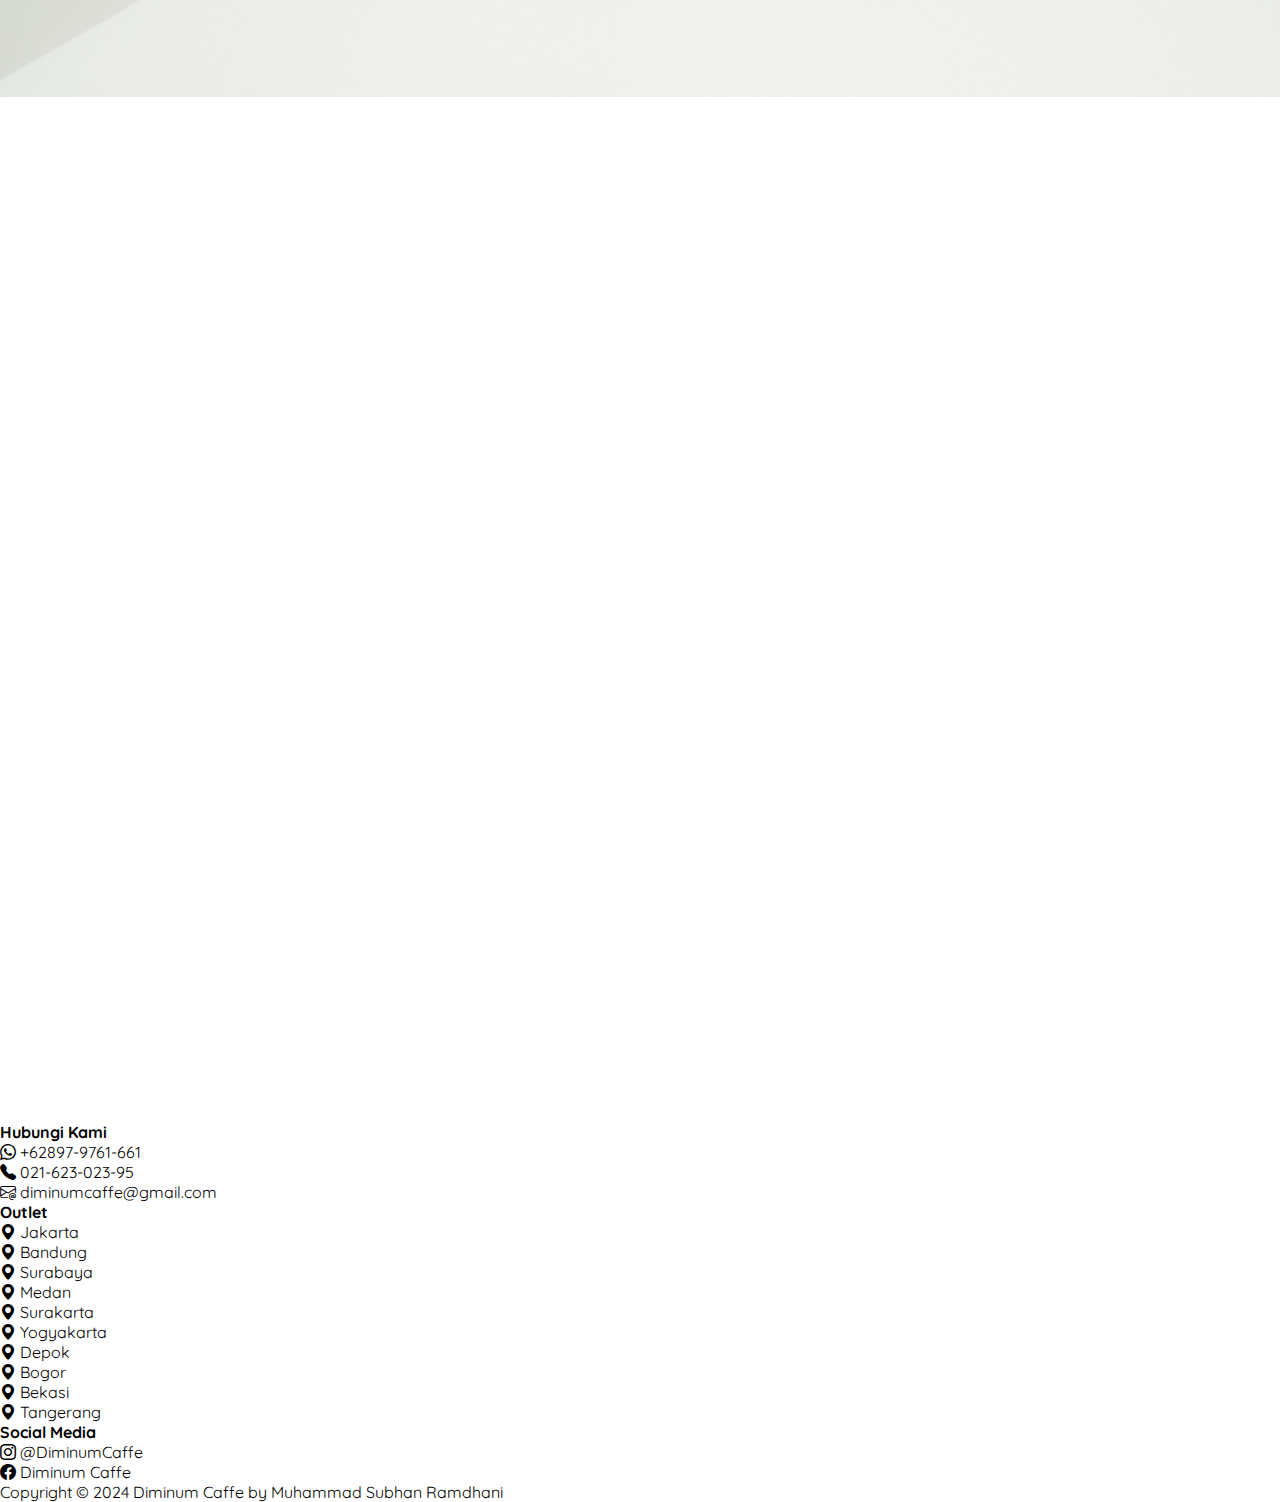
==== commit b3c83794: "menambahkan animate css di halaman hubungi kami (contact.html)" ====
--- a/index.html
+++ b/index.html
@@ -18,11 +18,17 @@
       rel="stylesheet"
       href="https://cdn.jsdelivr.net/npm/bootstrap-icons@1.11.3/font/bootstrap-icons.min.css"
     />
+    <!-- Google Font -->
     <link rel="preconnect" href="https://fonts.googleapis.com" />
     <link rel="preconnect" href="https://fonts.gstatic.com" crossorigin />
     <link
       href="https://fonts.googleapis.com/css2?family=Kalam:wght@400;700&family=Poppins:ital,wght@0,300;0,400;0,500;0,700;1,400&family=Quicksand:wght@500;700&family=Roboto:ital,wght@0,500;1,300;1,700&display=swap"
       rel="stylesheet"
+    />
+    <!-- Animate CSS -->
+    <link
+      rel="stylesheet"
+      href="https://cdnjs.cloudflare.com/ajax/libs/animate.css/4.1.1/animate.min.css"
     />
   </head>
   <body>
@@ -156,8 +162,10 @@
               alt="..."
             />
             <div class="carousel-caption d-none d-md-block">
-              <h3>Dibuat dari Biji Kopi Pilihan</h3>
-              <p class="lead">
+              <h3 class="fw-bold header_title">
+                Dibuat dari Biji Kopi Pilihan
+              </h3>
+              <p class="lead header_caption">
                 "Dibuat dengan Teliti dari Biji Kopi Pilihan, Setiap Seruput
                 Menyajikan Keindahan dan Kenikmatan yang Tak Terlupakan."
               </p>
@@ -170,8 +178,8 @@
               alt="..."
             />
             <div class="carousel-caption d-none d-md-block">
-              <h3>Bukan Sekedar Kopi</h3>
-              <p class="lead">
+              <h3 class="fw-bold header_title">Bukan Sekedar Kopi</h3>
+              <p class="lead header_caption">
                 "Ini Pengalaman Kopi yang Luar Biasa. Temukan Keajaiban di
                 Setiap Cangkir."
               </p>
@@ -184,8 +192,8 @@
               alt="..."
             />
             <div class="carousel-caption d-none d-md-block">
-              <h3>Secangkir Semangat</h3>
-              <p class="lead">
+              <h3 class="fw-bold header_title">Secangkir Semangat</h3>
+              <p class="lead header_caption">
                 "Bangkitkan Semangatmu dengan Kopi Terbaik. Sebuah Cangkir,
                 Ribuan Sensasi."
               </p>
@@ -217,14 +225,16 @@
     <header>
       <!-- Card Section -->
       <div class="container-lg mt-lg-5 mb-lg-5 my-3 text-center text-lg-start">
-        <h1 class="mb-3">
+        <h1 class="mb-3 card_title">
           <span class="text-danger">Spesial</span> untuk anda
         </h1>
-        <div class="row lg mt-lg-3 mt-1 justify-content-around">
+        <div
+          class="row lg mt-lg-3 mt-1 justify-content-around card_list_container"
+        >
           <div class="col-lg-4 col-sm-8 col-md-6 col-8 my-3">
             <!-- card -->
             <div
-              class="card align-items-center border-0 mx-auto"
+              class="card align-items-center border-0 mx-auto card_list"
               style="max-width: 300px"
             >
               <div class="row g-0">
@@ -250,7 +260,7 @@
           <div class="col-lg-4 col-sm-8 col-md-6 col-8 my-3">
             <!-- card -->
             <div
-              class="card align-items-center border-0 mx-auto"
+              class="card align-items-center border-0 mx-auto card_list"
               style="max-width: 300px"
             >
               <div class="row g-0">
@@ -276,7 +286,7 @@
           <div class="col-lg-4 col-sm-8 col-md-6 col-8 my-3">
             <!-- card -->
             <div
-              class="card align-items-center border-0 mx-auto"
+              class="card align-items-center border-0 mx-auto card_list"
               style="max-width: 300px"
             >
               <div class="row g-0">
@@ -301,7 +311,7 @@
           </div>
         </div>
         <div class="d-flex justify-content-lg-end justify-content-center">
-          <a href="#" class="btn btn-dark mt-3 fs-5"
+          <a href="menu.html" class="btn btn-dark mt-3 fs-5 button_menu"
             >Lihat Menu <i class="bi bi-arrow-right"></i
           ></a>
         </div>
@@ -318,15 +328,15 @@
               <img
                 src="assets/images/barista-making-coffe-diminum-crop.jpeg"
                 alt="barista-making-coffe-diminum"
-                class="img-fluid rounded"
+                class="img-fluid rounded image_content_1"
               />
             </div>
             <div class="col-lg-5 offset-lg-1 lh-lg my-5">
-              <h1 class="mb-5">
-                <span class="border-top border-danger border-3">Rasa Kopi</span>
+              <h1 class="mb-5 fw-semibold title_content_1">
+                <span class="border-top border-danger border-5">Rasa Kopi</span>
                 yang memukau
               </h1>
-              <p class="lead fs-4">
+              <p class="lead fs-4 article_content_1">
                 "Dengan keahlian yang memukau, sang barista melukis karya seni
                 kopi di setiap gerakan tangan. Aromanya menggoda, sepertinya
                 kafein dan kreativitas menyatu dalam setiap tegukan yang
@@ -344,7 +354,7 @@
           <div class="row d-flex align-items-center">
             <div class="col-lg-6">
               <h1
-                class="fs-1 fw-semibold d-block d-flex align-items-center"
+                class="fs-1 fw-semibold d-block d-flex align-items-center title_content_2"
                 href="#"
               >
                 <img
@@ -354,17 +364,19 @@
                 />
                 <span class="me-2 fw-bold">iminum </span>Caffe
               </h1>
-              <p class="lead fw-semibold">Minum dan rasakan kenikmatannya!</p>
-              <div class="row mt-5 fw-bold">
-                <div class="col-4">
+              <p class="lead fw-semibold article_content_2">
+                Minum dan rasakan kenikmatannya!
+              </p>
+              <div class="row mt-5 fw-bold info_list_container">
+                <div class="col-4 info_list">
                   <h2 class="text-info">25</h2>
                   <p>Variant Menu</p>
                 </div>
-                <div class="col-4">
+                <div class="col-4 info_list">
                   <h2 class="text-info">15</h2>
                   <p>Outlet</p>
                 </div>
-                <div class="col-4">
+                <div class="col-4 info_list">
                   <h2 class="text-info">10</h2>
                   <p>Kota</p>
                 </div>
@@ -374,7 +386,7 @@
               <img
                 src="assets/images/barista-holding-glass-crop.jpeg"
                 alt="barista-holding-glass"
-                class="img-fluid rounded-3"
+                class="img-fluid rounded-3 image_content_2"
               />
             </div>
           </div>
@@ -438,5 +450,20 @@
       integrity="sha384-C6RzsynM9kWDrMNeT87bh95OGNyZPhcTNXj1NW7RuBCsyN/o0jlpcV8Qyq46cDfL"
       crossorigin="anonymous"
     ></script>
+    <!-- JQuery -->
+    <script
+      src="https://code.jquery.com/jquery-3.7.1.min.js"
+      integrity="sha256-/JqT3SQfawRcv/BIHPThkBvs0OEvtFFmqPF/lYI/Cxo="
+      crossorigin="anonymous"
+    ></script>
+    <!-- Waypoint -->
+    <script
+      src="https://cdnjs.cloudflare.com/ajax/libs/waypoints/4.0.1/jquery.waypoints.js"
+      integrity="sha512-ZKNVEa7gi0Dz4Rq9jXcySgcPiK+5f01CqW+ZoKLLKr9VMXuCsw3RjWiv8ZpIOa0hxO79np7Ec8DDWALM0bDOaQ=="
+      crossorigin="anonymous"
+      referrerpolicy="no-referrer"
+    ></script>
+    <!-- My JS -->
+    <script src="assets/js/script.js"></script>
   </body>
 </html>
--- a/assets/css/style.css
+++ b/assets/css/style.css
@@ -21,6 +21,7 @@
     border-bottom: 3px solid #520c01;
 }
 
+
 .carousel-item img {
     height: 500px;
     object-fit: cover;
@@ -35,11 +36,67 @@
     background-size: cover;
 }
 
+.menu-image{
+    aspect-ratio: 1;
+    object-fit: cover;    
+}
+
 footer ul {
     list-style: none;
     list-style-position: inside;
     padding-left: 0;
 }
+
+.card_title , .card_list, .button_menu ,
+.header_title , .header_caption , .image_content_1 , .title_content_1 , .article_content_1,
+.image_content_2 , .title_content_2 , .article_content_2,
+.image_content_3 , .title_content_3 , .article_content_3,
+.info_list , 
+.image_header_1 , .title_header_1 , .caption_header_1 ,
+.menu_title_1 , .menu_title_2 , .menu_title_3,
+.menu_item_1, .menu_item_2, .menu_item_3 {
+    opacity: 0;
+}
+
+.card_title.animate__animated,
+.card_list.animate__animated,
+.button_menu.animate__animated,
+.header_title.animate__animated,
+.header_caption.animate__animated,
+.image_content_1.animate__animated,
+.title_content_1.animate__animated,
+.article_content_1.animate__animated,
+.image_content_2.animate__animated,
+.title_content_2.animate__animated,
+.image_content_3.animate__animated,
+.title_content_3.animate__animated,
+.article_content_3.animate__animated,
+.article_content_2.animate__animated,
+.info_list.animate__animated,
+.image_header_1.animate__animated,
+.title_header_1.animate__animated,
+.caption_header_1.animate__animated,
+.menu_title_1.animate__animated,
+.menu_title_2.animate__animated,
+.menu_title_3.animate__animated,
+.menu_item_1.animate__animated,
+.menu_item_2.animate__animated,
+.menu_item_3.animate__animated {
+    opacity: 1;
+}
+
+.header_title ,
+.title_header_1 {
+    animation-delay: 0.35s;
+}
+
+.caption_header_1 {
+    animation-delay: 0.5s;
+}
+ .header_caption {
+    animation-delay: 0.75s;
+}
+
 
 @media only screen and (max-width: 700px) {
     .carousel-item img {
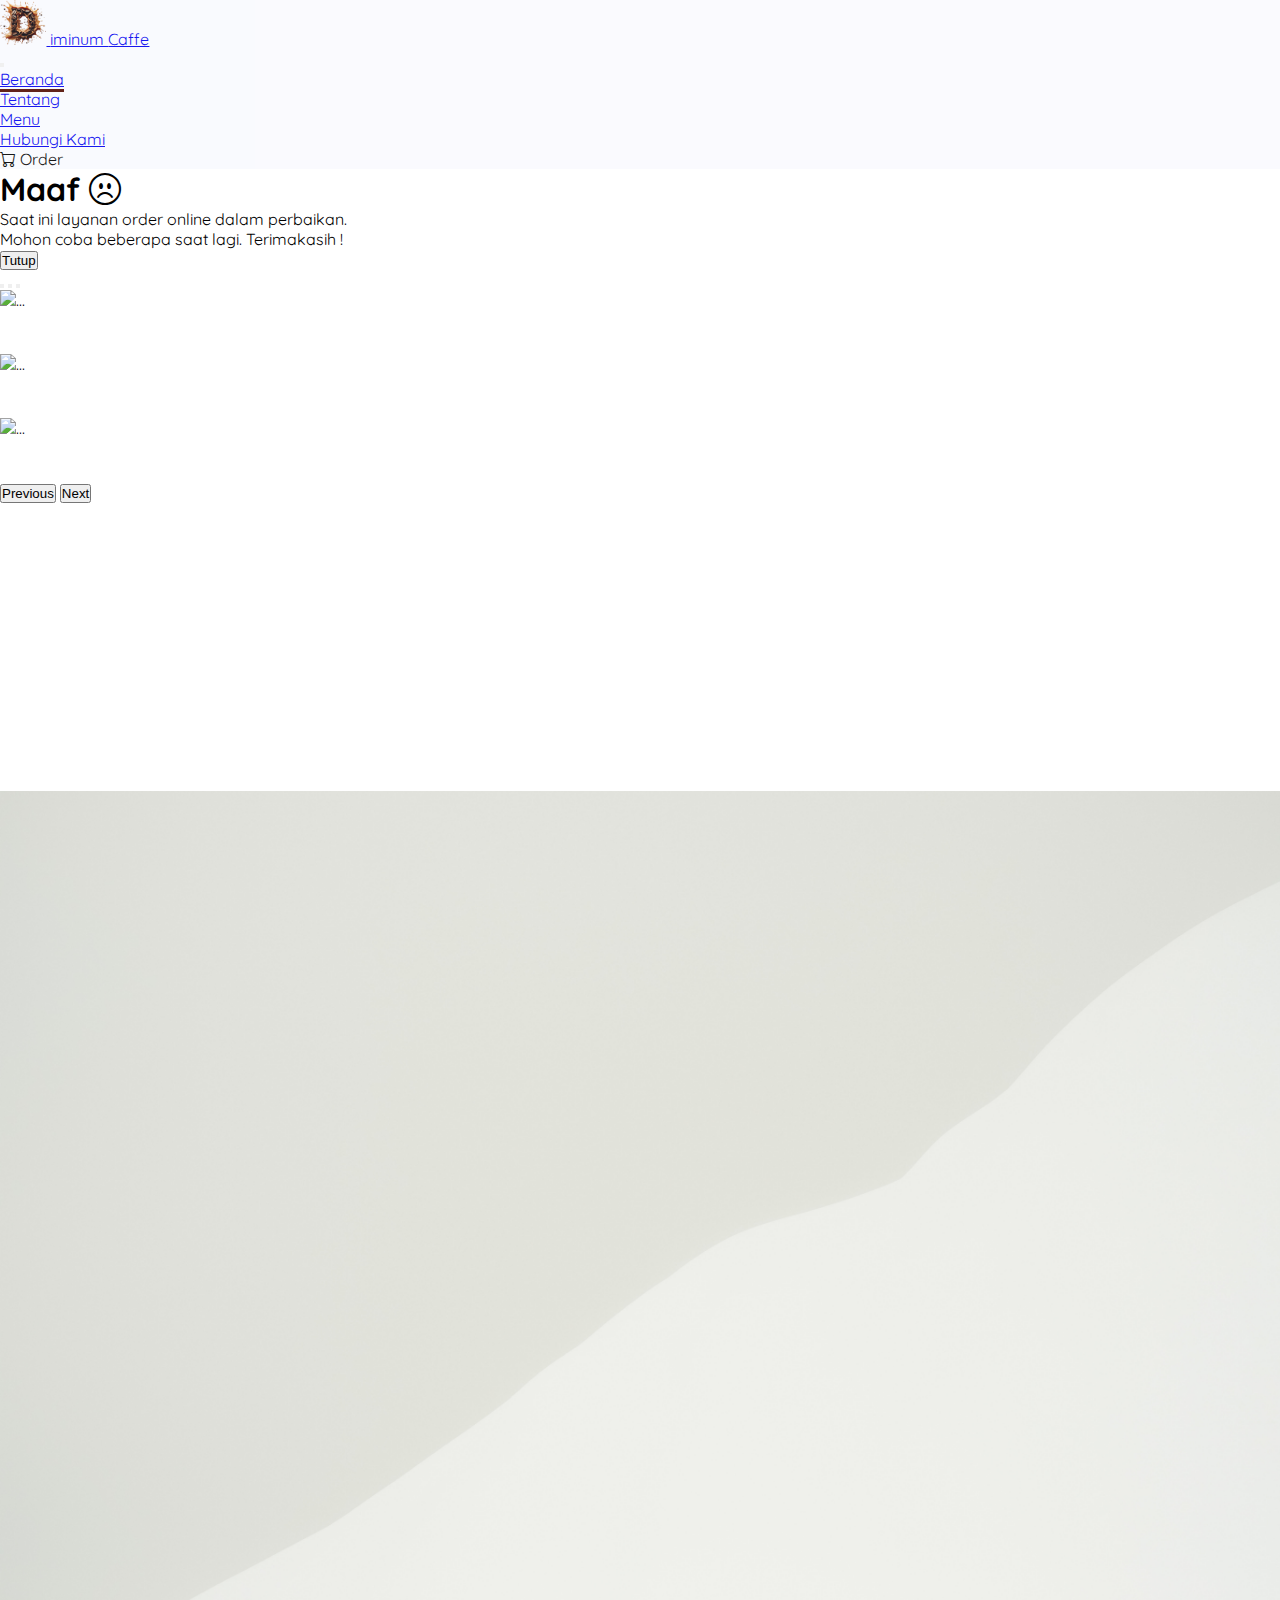
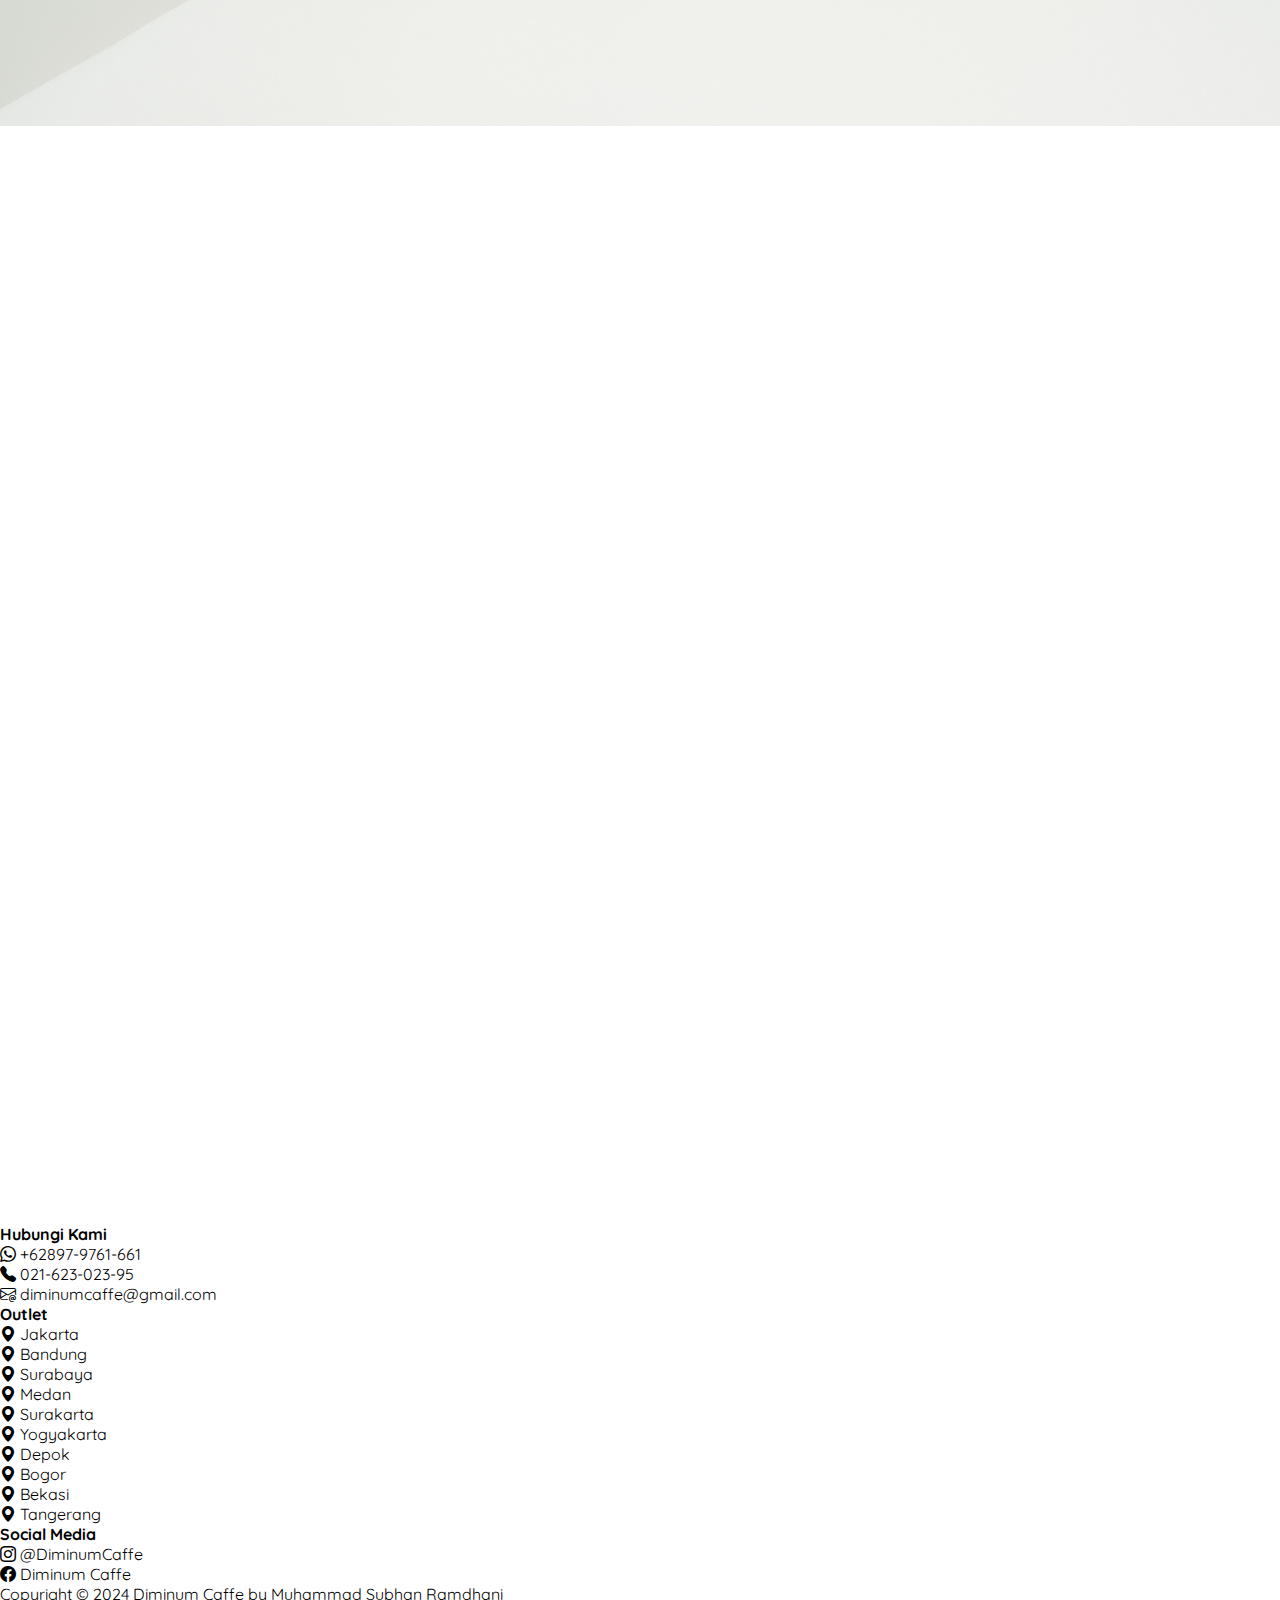
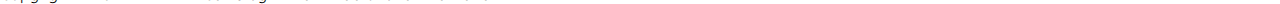
==== commit d2df4f3f: "memperbaiki beberapa elemen" ====
--- a/index.html
+++ b/index.html
@@ -3,7 +3,8 @@
   <head>
     <meta charset="utf-8" />
     <meta name="viewport" content="width=device-width, initial-scale=1" />
-    <title>Bootstrap demo</title>
+    <title>Beranda</title>
+    <link rel="shortcut icon" href="assets/Logo/Logo-transparent-2.png" />
     <!-- Bootstrap -->
     <link
       href="https://cdn.jsdelivr.net/npm/bootstrap@5.3.2/dist/css/bootstrap.min.css"
@@ -40,11 +41,11 @@
           href="#"
         >
           <img
-            src="assets/Logo/logo-bg-white.jpeg"
+            src="assets/Logo/Logo-transparent-2.png"
             alt="logo"
             style="height: 45px"
           />
-          <span class="me-2 fw-bold">iminum </span>Caffe
+          <span class="me-1 fw-bold">iminum </span>Caffe
         </a>
 
         <div class="align-items-end text-end">
@@ -358,9 +359,9 @@
                 href="#"
               >
                 <img
-                  src="assets/Logo/logo-bg-white.jpeg"
+                  src="assets/Logo/Logo-transparent-2.png"
                   alt="logo"
-                  style="height: 45px"
+                  style="height: 65px"
                 />
                 <span class="me-2 fw-bold">iminum </span>Caffe
               </h1>
@@ -384,9 +385,9 @@
             </div>
             <div class="col-lg-5 offset-lg-1">
               <img
-                src="assets/images/barista-holding-glass-crop.jpeg"
+                src="assets/images/diminum.png"
                 alt="barista-holding-glass"
-                class="img-fluid rounded-3 image_content_2"
+                class="img-fluid rounded-3 image_content_2 p-5"
               />
             </div>
           </div>
